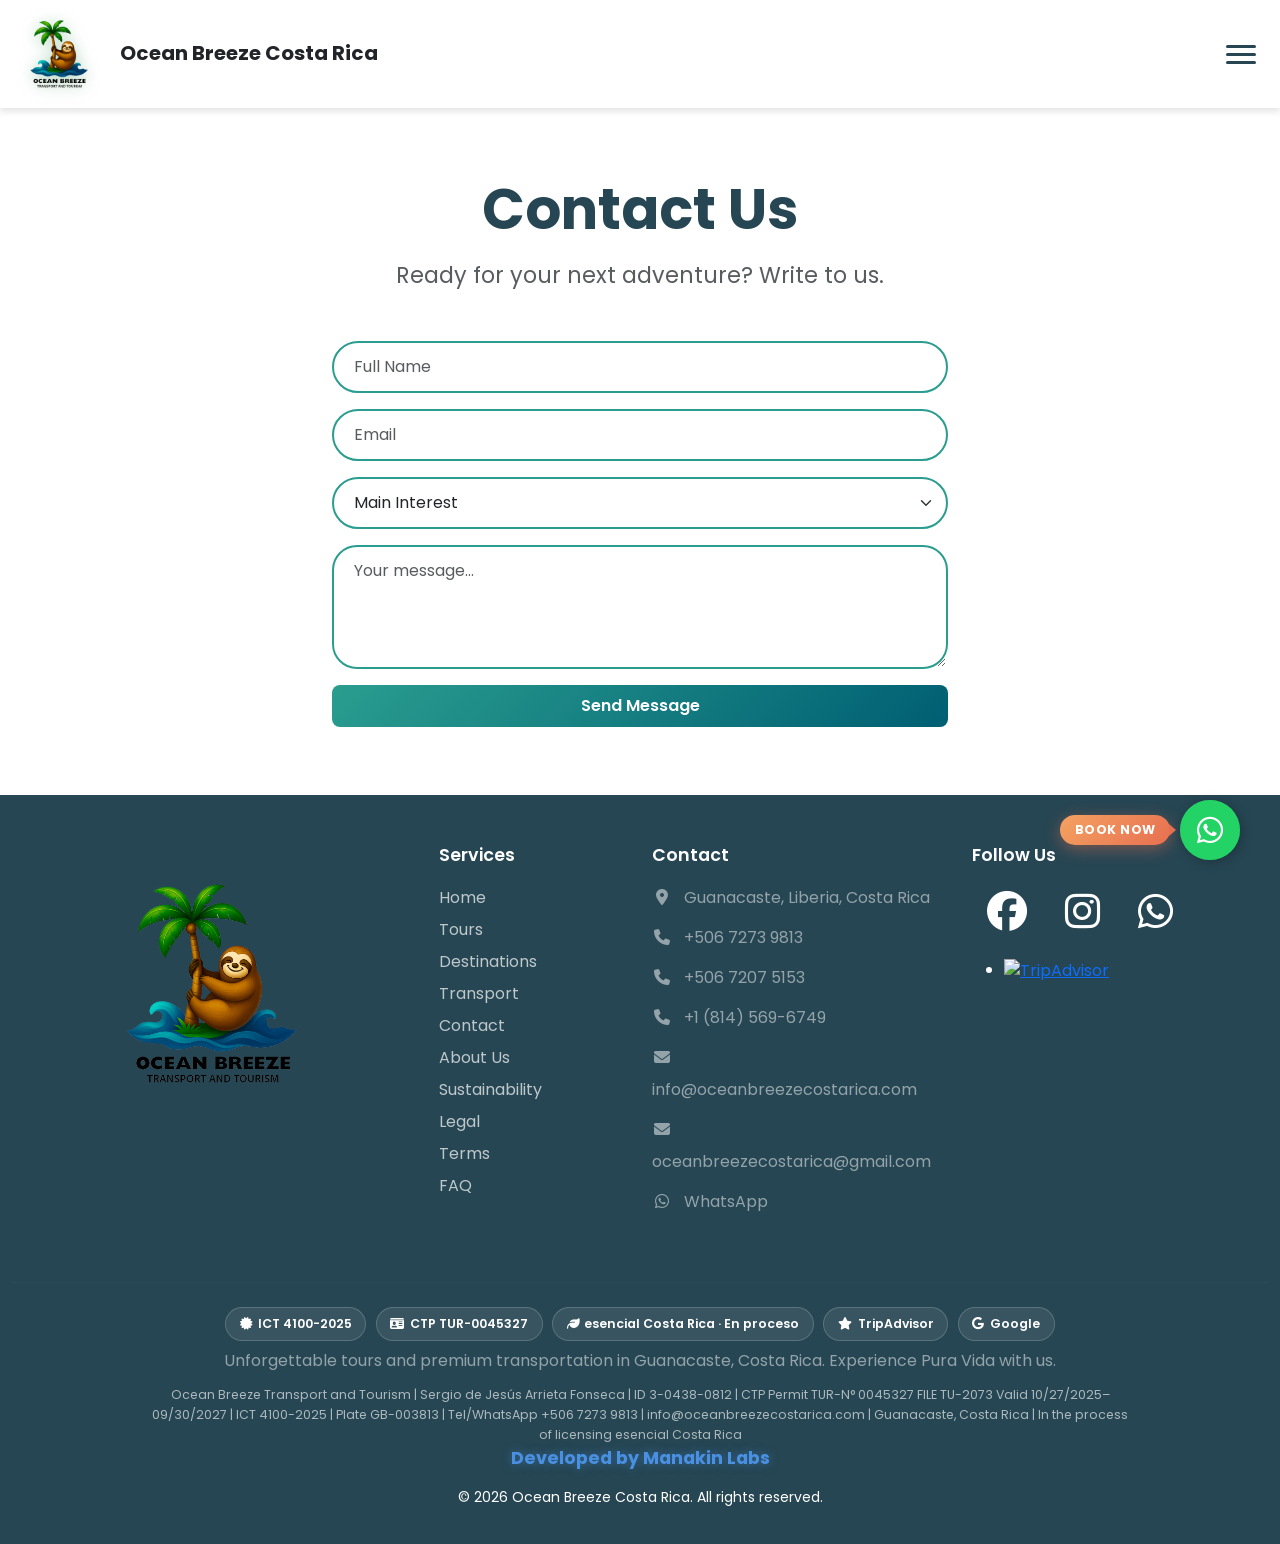
==== Contacto.html @ 31f3170f "Sitio Web" ====
<!DOCTYPE html>
<html lang="en">
<head>
    <meta charset="UTF-8">
    <meta name="viewport" content="width=device-width, initial-scale=1.0">
    <title>Contact | Ocean Breeze Costa Rica</title>
    <meta name="description" content="Private tours and 24/7 transfers in Guanacaste, Costa Rica. Licensed CTP and ICT operator. Book Arenal, beaches, Monteverde and airport transport with Ocean Breeze.">
    <meta name="google-site-verification" content="ZL8zJeTC6d8gWyHGWPALxu3vxnLq0zOo4EVg8yQSUhs">
    <meta name="robots" content="index, follow, max-image-preview:large, max-snippet:-1, max-video-preview:-1">
    <meta name="author" content="Ocean Breeze Costa Rica">
    <meta name="geo.region" content="CR-G">
    <meta name="geo.placename" content="Guanacaste, Costa Rica">
    <link rel="canonical" href="https://oceanbreezecostarica.com/">
    <link rel="icon" type="image/x-icon" href="favicon.ico">
    <meta property="og:type" content="website">
    <meta property="og:locale" content="en_US">
    <meta property="og:locale:alternate" content="es_CR">
    <meta property="og:site_name" content="Ocean Breeze Costa Rica">
    <meta property="og:title" content="Ocean Breeze Costa Rica | Private Tours & Transport in Guanacaste">
    <meta property="og:description" content="Private tours and 24/7 transfers in Guanacaste. Licensed CTP and ICT operator. Book beaches, Arenal, Monteverde and airport transport.">
    <meta property="og:url" content="https://oceanbreezecostarica.com/">
    <meta property="og:image" content="https://oceanbreezecostarica.com/images/Gemini_Generated_Image_md6ectmd6ectmd6e.webp">
    <meta name="twitter:card" content="summary_large_image">
    <meta name="twitter:title" content="Ocean Breeze Costa Rica | Private Tours & Transport in Guanacaste">
    <meta name="twitter:description" content="Private tours and 24/7 transfers in Guanacaste, Costa Rica. Licensed CTP and ICT operator.">
    <meta name="twitter:image" content="https://oceanbreezecostarica.com/images/Gemini_Generated_Image_md6ectmd6ectmd6e.webp">
    <script type="application/ld+json">
    {
      "@context": "https://schema.org",
      "@graph": [
        {
          "@type": ["TravelAgency", "LocalBusiness"],
          "@id": "https://oceanbreezecostarica.com/#business",
          "name": "Ocean Breeze Costa Rica",
          "alternateName": "Ocean Breeze Transport and Tourism",
          "url": "https://oceanbreezecostarica.com/",
          "telephone": "+50672739813",
          "email": "info@oceanbreezecostarica.com",
          "image": "https://oceanbreezecostarica.com/images/Gemini_Generated_Image_md6ectmd6ectmd6e.webp",
          "logo": "https://oceanbreezecostarica.com/images/Logo%20Ocean%20Breeze%20Editable.png",
          "priceRange": "$$",
          "address": {
            "@type": "PostalAddress",
            "addressLocality": "Carrillo",
            "addressRegion": "Guanacaste",
            "addressCountry": "CR"
          },
          "areaServed": {
            "@type": "AdministrativeArea",
            "name": "Guanacaste, Costa Rica"
          },
          "sameAs": [
            "https://www.tripadvisor.com/Attraction_Review-g309240-d34116223-Reviews-Ocean_Breeze_Costa_Rica-Liberia_Province_of_Guanacaste.html"
          ]
        },
        {
          "@type": "WebSite",
          "@id": "https://oceanbreezecostarica.com/#website",
          "url": "https://oceanbreezecostarica.com/",
          "name": "Ocean Breeze Costa Rica",
          "publisher": { "@id": "https://oceanbreezecostarica.com/#business" }
        }
      ]
    }
    </script>
    
    <link href="https://cdn.jsdelivr.net/npm/bootstrap@5.3.0/dist/css/bootstrap.min.css" rel="stylesheet">
    <link rel="stylesheet" href="https://cdnjs.cloudflare.com/ajax/libs/font-awesome/6.4.0/css/all.min.css">
    <link href="https://unpkg.com/aos@2.3.1/dist/aos.css" rel="stylesheet">
    <link href="https://fonts.googleapis.com/css2?family=Poppins:wght@300;400;600;700&display=swap" rel="stylesheet">
    <link rel="stylesheet" href="css/normalize.css">
    <link rel="stylesheet" href="css/style.css">
    <link rel="stylesheet" href="css/responsive.css">
</head>
<body>

    <nav class="navbar navbar-expand-xxl fixed-top" id="navbar">
        <div class="container">
            <a class="navbar-brand" href="index.html">
                <img src="images/Logo Ocean Breeze Editable.webp" alt="Ocean Breeze Costa Rica Logo"> 
                <span class="d-inline ms-2 text-dark fw-bold" id="brand-text">Ocean Breeze Costa Rica</span>
            </a>
            <button class="navbar-toggler bg-light" type="button" data-bs-toggle="collapse" data-bs-target="#navbarNav">
                <span class="navbar-toggler-icon"></span>
            </button>
            <div class="collapse navbar-collapse" id="navbarNav">
                <ul class="navbar-nav ms-auto">
                    <li class="nav-item"><a class="nav-link" href="index.html" data-translate="nav.home">Home</a></li>
                    <li class="nav-item dropdown">
                        <a class="nav-link dropdown-toggle" href="#" id="toursDropdown" role="button" data-bs-toggle="dropdown" data-bs-auto-close="true" data-bs-display="static" aria-expanded="false" data-translate="nav.tours">
                            Tours
                        </a>
                        <ul class="dropdown-menu" aria-labelledby="toursDropdown" data-bs-popper="static">
                            <li><a class="dropdown-item" href="index.html#playa-conchal" data-tour="playa-conchal" data-translate="tours.playa-conchal.name">White Beaches Tour</a></li>
                            <li><a class="dropdown-item" href="index.html#volcan-arenal" data-tour="volcan-arenal" data-translate="tours.volcan-arenal.name">Arenal Volcano and La Fortuna Waterfall</a></li>
                            <li><a class="dropdown-item" href="index.html#monteverde" data-tour="monteverde" data-translate="tours.monteverde.name">Monteverde Cloud Forest</a></li>
                            <li><a class="dropdown-item" href="index.html#borinquen-mountain" data-tour="borinquen-mountain" data-translate="tours.borinquen-mountain.name">Borinquen Mountain Resort & Spa</a></li>
                            <li><a class="dropdown-item" href="index.html#la-leona-waterfall" data-tour="la-leona-waterfall" data-translate="tours.la-leona-waterfall.name">La Leona Waterfall</a></li>
                            <li><a class="dropdown-item" href="index.html#rio-celeste" data-tour="rio-celeste" data-translate="tours.rio-celeste.name">Río Celeste</a></li>
                            <li><a class="dropdown-item" href="index.html#catamaran-sunset" data-tour="catamaran-sunset" data-translate="tours.catamaran-sunset.name">Catamaran Sailing Sunset Tour</a></li>
                            <li><a class="dropdown-item" href="index.html#miravalles" data-tour="miravalles" data-translate="tours.miravalles.name">Miravalles Volcano and Waterfalls</a></li>
                            <li><a class="dropdown-item" href="index.html#rincon-vieja" data-tour="rincon-vieja" data-translate="tours.rincon-vieja.name">Rincón de La Vieja Hiking Tour</a></li>
                            <li><a class="dropdown-item" href="index.html#palo-verde" data-tour="palo-verde" data-translate="tours.palo-verde.name">Palo Verde Jungle and Cultural</a></li>
                            <li><a class="dropdown-item" href="index.html#hacienda-guachipelin" data-tour="hacienda-guachipelin" data-translate="tours.hacienda-guachipelin.name">Hacienda Guachipelin Tubing and Canopy Tour</a></li>
                            <li><a class="dropdown-item" href="index.html#sport-fishing" data-tour="sport-fishing" data-translate="tours.sport-fishing.name">Sport Fishing / Full Day</a></li>
                            <li><a class="dropdown-item" href="index.html#colorado-river-rafting" data-tour="colorado-river-rafting" data-translate="tours.colorado-river-rafting.name">Colorado River Rafting</a></li>
                            <li><a class="dropdown-item" href="index.html#atvs" data-tour="atvs" data-translate="tours.atvs.name">ATVs</a></li>
                            <li><a class="dropdown-item" href="index.html#llanos-cortez-sloth" data-tour="llanos-cortez-sloth" data-translate="tours.llanos-cortez-sloth.name">Llanos de Cortez, sloth and coffee tour</a></li>
                            <li><a class="dropdown-item" href="index.html#paddleboard-kayak" data-tour="paddleboard-kayak" data-translate="tours.paddleboard-kayak.name">Paddleboard and Kayak Tour</a></li>
                        </ul>
                    </li>
                    <li class="nav-item"><a class="nav-link" href="index.html#destinos" data-translate="nav.destinations">Destinations</a></li>
                    <li class="nav-item"><a class="nav-link" href="transporte.html" data-translate="nav.transport">Transport</a></li>
                    <li class="nav-item dropdown">
                        <a class="nav-link dropdown-toggle" href="#" id="companyDropdown" role="button" data-bs-toggle="dropdown" data-bs-auto-close="true" data-bs-display="static" aria-expanded="false" data-translate="nav.company">
                            Company
                        </a>
                        <ul class="dropdown-menu" aria-labelledby="companyDropdown" data-bs-popper="static">
                            <li><a class="dropdown-item" href="nosotros.html" data-translate="nav.about">About Us</a></li>
                            <li><a class="dropdown-item" href="sostenibilidad.html" data-translate="nav.sustainability">Sustainability</a></li>
                            <li><a class="dropdown-item" href="legalidad.html" data-translate="nav.legal">Legal</a></li>
                            <li><a class="dropdown-item" href="terminos.html" data-translate="nav.terms">Terms</a></li>
                            <li><a class="dropdown-item" href="faq.html" data-translate="nav.faq">FAQ</a></li>
                        </ul>
                    </li>
                    <li class="nav-item"><a class="nav-link" href="Contacto.html " data-translate="nav.contact">Contact</a></li>
                    <li class="nav-item">
                        <button class="btn btn-outline-primary ms-2 language-toggle" id="languageToggle" type="button" aria-label="Change language">
                            <i class="fas fa-globe me-1"></i><span id="currentLang">EN</span>
                        </button>
                    </li>
                </ul>
            </div>
        </div>
    </nav>


    <section class="py-5" id="contacto">
        <div class="container">
            <div class="text-center mb-5" data-aos="fade-down">
                <h2 class="fw-bold mb-3">
                    <span style="color: var(--dark-text);" data-translate="contact.title">Contact Us</span>
                </h2>
                <p class="text-muted" data-translate="contact.subtitle">Ready for your next adventure? Write to us.</p>
            </div>
            <div class="row justify-content-center">
                <div class="col-md-8 col-lg-6" data-aos="fade-up">
                    <form id="contactForm">
                        <div class="mb-3">
                            <input type="text" class="form-control" id="nombreCompleto" placeholder="Full Name" required>
                        </div>
                        <div class="mb-3">
                            <input type="email" class="form-control" id="emailContacto" placeholder="Email" required>
                        </div>
                        <div class="mb-3">
                            <select class="form-select" id="interesPrincipal">
                                <option value="" selected>Main Interest</option>
                                <option value="playa-conchal">Tour de Playas Blancas</option>
                                <option value="volcan-arenal">Volcán Arenal y Catarata La Fortuna</option>
                                <option value="monteverde">Monteverde Cloud Forest</option>
                                <option value="borinquen-mountain">Borinquen Mountain Resort & Spa</option>
                                <option value="la-leona-waterfall">La Leona Waterfall</option>
                                <option value="rio-celeste">Río Celeste</option>
                                <option value="catamaran-sunset">Catamaran Sailing Sunset Tour</option>
                                <option value="miravalles">Miravalles Volcano and Waterfalls</option>
                                <option value="rincon-vieja">Rincón de La Vieja Hiking Tour</option>
                                <option value="palo-verde">Palo Verde Jungle and Cultural</option>
                                <option value="hacienda-guachipelin">Hacienda Guachipelin Tubing and Canopy Tour</option>
                                <option value="sport-fishing">Sport Fishing / Full Day</option>
                                <option value="colorado-river-rafting">Colorado River Rafting</option>
                                <option value="atvs">ATVs</option>
                                <option value="llanos-cortez-sloth">Llanos de Cortez, sloth and coffee tour</option>
                                <option value="paddleboard-kayak">Paddleboard and Kayak Tour</option>
                                <option value="transporte-privado">Transporte Privado</option>
                            </select>
                        </div>
                        <div class="mb-3" id="transporteFields" style="display: none;">
                            <input type="text" class="form-control mb-3" id="desde" placeholder="From">
                            <input type="text" class="form-control" id="hasta" placeholder="Destination">
                        </div>
                        <div class="mb-3">
                            <textarea class="form-control" id="mensaje" rows="4" placeholder="Your message..."></textarea>
                        </div>
                        <button type="submit" class="btn-destination btn-mas-info">Send Message</button>
                    </form>
                </div>
            </div>
        </div>
    </section>

    <footer>
        <div class="container">
            <div class="row mb-5">
                <div class="col-md-4 mb-4 mb-md-0 text-center" style="text-align: center !important;">
                    <img src="images/Logo Ocean Breeze Editable.webp" alt="Ocean Breeze Costa Rica Logo" class="footer-logo mb-3">
                    
                </div>
                
                <div class="col-md-2 mb-4 mb-md-0 text-center text-md-start">
                    <h5 class="text-white mb-3" data-translate="footer.services">Services</h5>
                    <ul class="list-unstyled footer-links">
                        <li><a href="#inicio" data-translate="nav.home">Home</a></li>
                        <li><a href="#tours" data-translate="nav.tours">Tours</a></li>
                        <li><a href="#destinos" data-translate="nav.destinations">Destinations</a></li>
                        <li><a href="#transporte" data-translate="nav.transport">Transport</a></li>
                        <li><a href="#contacto" data-translate="nav.contact">Contact</a></li>
                        <li><a href="nosotros.html" data-translate="nav.about">About Us</a></li>
                        <li><a href="sostenibilidad.html" data-translate="nav.sustainability">Sustainability</a></li>
                        <li><a href="legalidad.html" data-translate="nav.legal">Legal</a></li>
                        <li><a href="terminos.html" data-translate="nav.terms">Terms</a></li>
                        <li><a href="faq.html" data-translate="nav.faq">FAQ</a></li>
                    </ul>
                </div>
                
                <div class="col-md-3 mb-4 mb-md-0 text-center text-md-start">
                    <h5 class="text-white mb-3" data-translate="footer.contact">Contact</h5>
                    <ul class="list-unstyled footer-contact">
                        <li class="mb-2">
                            <i class="fas fa-map-marker-alt me-2 text-white-50"></i>
                            <span class="text-white-50">Guanacaste, Liberia, Costa Rica</span>
                        </li>
                        <li class="mb-2">
                            <i class="fas fa-phone me-2 text-white-50"></i>
                            <a href="tel:+50672739813" class="text-white-50">+506 7273 9813</a>
                        </li>
                        <li class="mb-2">
                            <i class="fas fa-phone me-2 text-white-50"></i>
                            <a href="tel:+50672075153" class="text-white-50">+506 7207 5153</a>
                        </li>
                        <li class="mb-2">
                            <i class="fas fa-phone me-2 text-white-50"></i>
                            <a href="tel:+18145696749" class="text-white-50">+1 (814) 569-6749</a>
                        </li>
                        <li class="mb-2">
                            <i class="fas fa-envelope me-2 text-white-50"></i>
                            <a href="mailto:info@oceanbreezecostarica.com" class="text-white-50">info@oceanbreezecostarica.com</a>
                        </li>
                        <li class="mb-2">
                            <i class="fas fa-envelope me-2 text-white-50"></i>
                            <a href="mailto:oceanbreezecostarica@gmail.com" class="text-white-50">oceanbreezecostarica@gmail.com</a>
                        </li>
                        <li class="mb-2">
                            <i class="fab fa-whatsapp me-2 text-white-50"></i>
                            <a href="https://wa.me/50672739813" target="_blank" class="text-white-50">WhatsApp</a>
                        </li>
                    </ul>
                </div>
                
                <div class="col-md-3 text-center text-md-start">
                    <h5 class="text-white mb-3" data-translate="footer.followUs">Follow Us</h5>
                    <div class="social-icons mb-3 d-flex flex-wrap align-items-center justify-content-center justify-content-md-start gap-2">
                        <a href="https://www.facebook.com/profile.php?id=61585758292333" target="_blank" rel="noopener noreferrer" aria-label="Facebook"><i class="fab fa-facebook"></i></a>
                        <a href="https://www.instagram.com/ocean_breeze_costarica/" target="_blank" rel="noopener noreferrer" aria-label="Instagram"><i class="fab fa-instagram"></i></a>
                        <a href="https://wa.me/50672739813" target="_blank" aria-label="WhatsApp"><i class="fab fa-whatsapp"></i></a>
                    </div>
                    <div class="d-flex justify-content-center justify-content-md-start mb-3">
                        <div id="TA_cdswritereviewlg418" class="TA_cdswritereviewlg">
                            <ul id="Do0DBJNijQw" class="TA_links BJXbLSSj">
                                <li id="mcbW8qt5Tn" class="YBD4W0kQKu">
                                    <a target="_blank" href="https://www.tripadvisor.com/Attraction_Review-g309240-d34116223-Reviews-Ocean_Breeze_Costa_Rica-Liberia_Province_of_Guanacaste.html">
                                        <img src="https://static.tacdn.com/img2/brand_refresh/Tripadvisor_lockup_horizontal_secondary_registered.svg" alt="TripAdvisor" />
                                    </a>
                                </li>
                            </ul>
                        </div>
                    </div>
                </div>
            </div>
            
            <hr class="footer-divider">
            <div class="text-center">
                <div class="footer-seals">
                    <span class="seal-badge"><i class="fas fa-certificate"></i> ICT 4100-2025</span>
                    <span class="seal-badge"><i class="fas fa-id-card"></i> CTP TUR-0045327</span>
                    <span class="seal-badge"><i class="fas fa-leaf"></i> esencial Costa Rica · En proceso</span>
                    <a class="seal-badge" href="https://www.tripadvisor.com/Attraction_Review-g309240-d34116223-Reviews-Ocean_Breeze_Costa_Rica-Liberia_Province_of_Guanacaste.html" target="_blank" rel="noopener noreferrer"><i class="fas fa-star"></i> TripAdvisor</a>
                    <a class="seal-badge" href="https://www.google.com/search?q=Ocean+Breeze+Costa+Rica+Guanacaste" target="_blank" rel="noopener noreferrer"><i class="fab fa-google"></i> Google</a>
                </div>
                <p class="text-white-50 text-center" style="text-align: center !important; margin: 0 auto;" data-translate="footer.description">Unforgettable tours and premium transportation in Guanacaste, Costa Rica. Experience Pura Vida with us.</p>
                <p class="footer-compliance" data-translate="footer.compliance">Ocean Breeze Transport and Tourism | Sergio de Jesús Arrieta Fonseca | ID 3-0438-0812 | CTP Permit TUR-N° 0045327 FILE TU-2073 Valid 10/27/2025–09/30/2027 | ICT 4100-2025 | Plate GB-003813 | Tel/WhatsApp +506 7273 9813 | info@oceanbreezecostarica.com | Guanacaste, Costa Rica | In the process of licensing esencial Costa Rica</p>
                <p class="small">
                    <a href="https://www.manakinlabs.com" target="_blank" rel="noopener noreferrer" class="manakin-labs-link" style="text-decoration: none; color: #4a90e2 !important; font-weight: 700; font-size: 1.1rem; transition: all 0.3s ease; text-shadow: 0 0 10px rgba(74, 144, 226, 0.5);">Developed by Manakin Labs</a>
                    <p class="small mb-2" data-translate="footer.rights">&copy; <span id="currentYear">2025</span> Ocean Breeze Costa Rica. All rights reserved.</p>
                </p>
            </div>
        </div>
        <script async src="https://www.jscache.com/wejs?wtype=cdswritereviewlg&amp;uniq=418&amp;locationId=34116223&amp;lang=en_US&amp;lang=en_US&amp;display_version=2" data-loadtrk onload="this.loadtrk=true"></script>
    </footer>

    <a href="https://wa.me/50672739813" class="whatsapp-float" target="_blank" rel="noopener noreferrer" aria-label="Book now on WhatsApp">
        <span class="whatsapp-float-label" data-translate="whatsapp.bookNow">Book now</span>
        <i class="fab fa-whatsapp" aria-hidden="true"></i>
    </a>

    <script src="https://cdn.jsdelivr.net/npm/bootstrap@5.3.0/dist/js/bootstrap.bundle.min.js"></script>
    <script src="https://unpkg.com/aos@2.3.1/dist/aos.js"></script>
    <script src="https://cdn.jsdelivr.net/npm/@emailjs/browser@3/dist/email.min.js"></script>
    <script src="js/utils.js"></script>
    <script src="js/translations.js"></script>
    <script src="js/i18n.js"></script>
    <script src="js/components.js"></script>
    <script src="js/ta-reviews.js"></script>
    <script src="js/gallery.js"></script>
    <script src="js/main.js"></script>
</body>
</html>
---- css/style.css ----
/* Variables CSS */
:root {
    --primary-blue: #005f73; /* Azul Océano */
    --primary-green: #2a9d8f; /* Verde Palma */
    --accent-sand: #e9c46a;   /* Arena */
    --dark-text: #264653;
    --light-bg: #f8f9fa;
}

/* Estilos Base */
html {
    overflow-x: hidden;
    width: 100%;
    max-width: 100%;
}

body {
    font-family: 'Poppins', sans-serif;
    color: var(--dark-text);
    overflow-x: hidden;
    width: 100%;
    max-width: 100%;
    position: relative;
}

/* Contenedores principales */
.container {
    max-width: 100%;
    overflow-x: hidden;
}

/* Navbar */
.navbar {
    background-color: white;
    box-shadow: 0 4px 6px rgba(0, 0, 0, 0.1);
    transition: transform 0.4s ease, opacity 0.4s ease;
    padding: 0.1rem 0;
    top: 0;
    transform: translateY(-100%);
    opacity: 0;
    z-index: 1040;
    position: fixed;
    left: 0;
    right: 0;
    width: 100%;
    max-width: 100%;
    overflow: visible;
}

.navbar.navbar-visible {
    transform: translateY(0);
    opacity: 1;
}

.navbar.scrolled {
    background-color: white;
    box-shadow: 0 4px 6px rgba(0, 0, 0, 0.1);
    padding: 0.1rem 0;
}

.navbar .container {
    overflow: visible !important;
    display: flex;
    align-items: center;
    justify-content: space-between;
}

.navbar-brand {
    perspective: 1000px;
    flex-shrink: 0;
    margin-right: 1rem;
}

.navbar-brand img {
    height: 200px;
    max-width: 100%;
    width: auto;
    transition: height 0.3s, filter 0.3s ease;
    filter: drop-shadow(0 2px 8px rgba(5, 118, 47, 0.3));
    animation: flipLogo 1.2s ease-in-out;
    transform-style: preserve-3d;
}

.navbar-brand:hover img {
    filter: drop-shadow(0 4px 12px rgba(42, 157, 143, 0.5));
}

.navbar-nav {
    margin-right: 0;
    overflow: visible;
    align-items: center;
    gap: 0.2rem;
}

.nav-link {
    color: var(--dark-text) !important;
    font-weight: 600;
    font-size: 1.2rem;
    margin-left: 10px;
    position: relative;
    text-decoration: none;
    transition: color 0.3s ease;
    white-space: nowrap;
}

.nav-link:hover {
    color: var(--primary-green) !important;
}

.nav-link::after {
    content: '';
    position: absolute;
    bottom: -5px;
    left: 0;
    width: 0;
    height: 2px;
    background-color: var(--primary-green);
    transition: width 0.3s ease;
}

.nav-link:hover::after {
    width: 100%;
}

.language-toggle {
    border-radius: 8px;
    padding: 0.5rem 1rem;
    font-weight: 600;
    transition: all 0.3s ease;
    border: 2px solid var(--primary-green);
    color: var(--primary-green);
    background-color: transparent;
    white-space: nowrap;
}

.language-toggle:hover {
    background-color: var(--primary-green);
    color: white;
    transform: translateY(-2px);
    box-shadow: 0 4px 8px rgba(42, 157, 143, 0.3);
}

.language-toggle:focus {
    box-shadow: 0 0 0 0.2rem rgba(42, 157, 143, 0.25);
    outline: none;
}

.navbar-toggler {
    border: none;
    padding: 0.5rem 0.75rem;
    border-radius: 8px;
    transition: all 0.3s ease;
    background-color: transparent !important;
    box-shadow: none !important;
    flex-shrink: 0;
}

.navbar-toggler:focus {
    box-shadow: 0 0 0 0.2rem rgba(42, 157, 143, 0.25) !important;
    outline: none;
}

.navbar-toggler-icon {
    background-image: none !important;
    width: 30px;
    height: 3px;
    position: relative;
    display: block;
    background-color: var(--dark-text);
    border-radius: 3px;
    transition: all 0.3s ease;
}

.navbar-toggler-icon::before,
.navbar-toggler-icon::after {
    content: '';
    position: absolute;
    left: 0;
    width: 100%;
    height: 3px;
    background-color: var(--dark-text);
    border-radius: 3px;
    transition: all 0.3s cubic-bezier(0.4, 0, 0.2, 1);
}

.navbar-toggler-icon::before {
    top: -8px;
}

.navbar-toggler-icon::after {
    bottom: -8px;
}

/* Animación hamburguesa */

.navbar-toggler[aria-expanded="true"] .navbar-toggler-icon {
    background-color: transparent;
}

.navbar-toggler[aria-expanded="true"] .navbar-toggler-icon::before {
    top: 0;
    transform: rotate(45deg);
}

.navbar-toggler[aria-expanded="true"] .navbar-toggler-icon::after {
    bottom: 0;
    transform: rotate(-45deg);
}

/* ===========================
   MENÚ DESPLEGABLE
=========================== */

.navbar-collapse {
    transition: all 0.4s cubic-bezier(0.4, 0, 0.2, 1);
}

.navbar-collapse {
    overflow: visible;
}

.nav-item.dropdown {
    position: relative;
}

.dropdown-toggle {
    transition: all 0.3s ease;
}

.dropdown-toggle:hover {
    color: var(--primary-green) !important;
}

.dropdown-toggle[aria-expanded="true"]::after {
    transform: rotate(180deg);
}

.dropdown-menu {
    border: none;
    box-shadow: 0 4px 6px rgba(0, 0, 0, 0.1);
    border-radius: 8px;
    padding: 0.5rem 0;
    margin-top: 0;
    z-index: 1050 !important;
    position: absolute !important;
    left: 0 !important;
    right: auto !important;
    min-width: 250px;
    max-width: 300px;
    max-height: 70vh;
    overflow-y: auto;
    overflow-x: hidden;
    top: 100% !important;
    transform: translateY(-10px);
    opacity: 0;
    visibility: hidden;
    transition: all 0.3s cubic-bezier(0.4, 0, 0.2, 1);
    pointer-events: none;
    scrollbar-width: thin;
    scrollbar-color: rgba(74, 144, 226, 0.3) transparent;
}

.dropdown-menu::-webkit-scrollbar {
    width: 6px;
}

.dropdown-menu::-webkit-scrollbar-track {
    background: transparent;
    border-radius: 10px;
}

.dropdown-menu::-webkit-scrollbar-thumb {
    background-color: rgba(74, 144, 226, 0.3);
    border-radius: 10px;
}

.dropdown-menu::-webkit-scrollbar-thumb:hover {
    background-color: rgba(74, 144, 226, 0.5);
}

.dropdown-menu.show {
    transform: translateY(0);
    opacity: 1;
    visibility: visible;
    pointer-events: auto;
    box-shadow: 0 8px 16px rgba(0, 0, 0, 0.15);
}

.dropdown-item {
    color: var(--dark-text);
    font-weight: 500;
    font-size: 1rem;
    padding: 0.75rem 1.5rem;
    transition: all 0.25s cubic-bezier(0.4, 0, 0.2, 1);
    position: relative;
    transform: translateX(0);
}

.dropdown-item::before {
    content: '';
    position: absolute;
    left: 0;
    top: 0;
    bottom: 0;
    width: 3px;
    background-color: var(--primary-blue);
    transform: scaleY(0);
    transition: transform 0.25s cubic-bezier(0.4, 0, 0.2, 1);
}

.dropdown-item:hover {
    background-color: rgba(74, 144, 226, 0.1);
    color: var(--primary-blue);
    transform: translateX(5px);
    padding-left: 1.75rem;
}

.dropdown-item:hover::before {
    transform: scaleY(1);
}

.dropdown-item:active {
    background-color: rgba(74, 144, 226, 0.2);
    color: var(--primary-blue);
    transform: translateX(3px) scale(0.98);
}

/* Animaciones escalonadas */

.dropdown-menu.show .dropdown-item {
    animation: fadeInUp 0.4s ease forwards;
    opacity: 0;
}

.dropdown-menu.show .dropdown-item:nth-child(1) { animation-delay: 0.05s; }
.dropdown-menu.show .dropdown-item:nth-child(2) { animation-delay: 0.1s; }
.dropdown-menu.show .dropdown-item:nth-child(3) { animation-delay: 0.15s; }
.dropdown-menu.show .dropdown-item:nth-child(4) { animation-delay: 0.2s; }
.dropdown-menu.show .dropdown-item:nth-child(5) { animation-delay: 0.25s; }
.dropdown-menu.show .dropdown-item:nth-child(6) { animation-delay: 0.3s; }
.dropdown-menu.show .dropdown-item:nth-child(7) { animation-delay: 0.35s; }
.dropdown-menu.show .dropdown-item:nth-child(8) { animation-delay: 0.4s; }
.dropdown-menu.show .dropdown-item:nth-child(9) { animation-delay: 0.45s; }
.dropdown-menu.show .dropdown-item:nth-child(10) { animation-delay: 0.5s; }
.dropdown-menu.show .dropdown-item:nth-child(11) { animation-delay: 0.55s; }
.dropdown-menu.show .dropdown-item:nth-child(12) { animation-delay: 0.6s; }

/* ===========================
   FLECHA DROPDOWN
=========================== */

.dropdown-toggle::after {
    content: '▼' !important;
    position: static !important;
    bottom: auto !important;
    left: auto !important;
    width: auto !important;
    height: auto !important;
    background-color: transparent !important;
    margin-left: 8px !important;
    vertical-align: 0.15em !important;
    transition: transform 0.3s ease !important;
    font-size: 0.7em !important;
    color: var(--primary-green) !important;
    display: inline-block !important;
}

/* ===========================
   ANIMACIONES
=========================== */

@keyframes fadeInUp {
    from {
        opacity: 0;
        transform: translateY(10px);
    }

    to {
        opacity: 1;
        transform: translateY(0);
    }
}

@keyframes flipLogo {
    0% {
        opacity: 0;
        transform: rotateY(-90deg) translateY(-20px);
    }

    50% {
        opacity: 0.8;
    }

    100% {
        opacity: 1;
        transform: rotateY(0deg) translateY(0);
    }
}

/* ===========================
   RESPONSIVE: ESCRITORIO
=========================== */

@media (min-width: 1400px) {
    .navbar {
        padding: 0.05rem 0;
    }

    .navbar-brand img {
        height: 150px;
    }

    .navbar-nav {
        gap: 0.3rem;
    }
}

/* ===========================
   RESPONSIVE: TABLETS Y LAPTOPS
   HASTA 1399 PX
=========================== */

@media (max-width: 1399.98px) {

    .navbar {
        padding: 0.3rem 0;
    }

    .navbar .container {
        flex-wrap: wrap;
    }

    .navbar-brand img {
        height: 95px;
    }

    .navbar-toggler {
        display: block !important;
        margin-left: auto;
    }

    .navbar-collapse {
        flex-basis: 100%;
        width: 100%;
        padding: 1rem 0;
    }

    .navbar-collapse:not(.show) {
        display: none;
    }

    .navbar-collapse.show {
        display: block;
    }

    .navbar-nav {
        flex-direction: column;
        align-items: stretch;
        width: 100%;
        gap: 0.5rem;
    }

    .navbar-nav .nav-item {
        width: 100%;
    }

    .navbar-nav .nav-link {
        margin-left: 0;
        padding: 0.75rem 1rem;
        font-size: 1.1rem;
        white-space: normal;
    }

    .language-toggle {
        margin-top: 0.5rem;
        width: 100%;
        justify-content: center;
    }

    .dropdown-menu {
        position: static !important;
        width: 100%;
        max-width: 100%;
        min-width: 0;
        box-shadow: none;
        margin: 0.3rem 0;
    }

    .dropdown-menu.show {
        transform: none;
    }
}

/* ===========================
   RESPONSIVE: MÓVILES
=========================== */

@media (max-width: 767.98px) {

    .navbar-brand img {
        height: 75px;
    }

    .navbar {
        padding: 0.2rem 0;
    }

    .navbar-nav .nav-link {
        font-size: 1rem;
    }

    .navbar-toggler {
        padding: 0.5rem;
    }

    .navbar-toggler-icon {
        width: 27px;
    }
}

/* ===========================
   RESPONSIVE: MÓVILES PEQUEÑOS
=========================== */

@media (max-width: 400px) {

    .navbar-brand img {
        height: 60px;
    }

    .navbar .container {
        padding-left: 12px;
        padding-right: 12px;
    }
}

/* Evitar que la línea aparezca en hover para el dropdown */
.dropdown-toggle:hover::after {
    width: auto !important;
}

/* Hero Section */
.hero {
    height: 100vh;
    background: linear-gradient(rgba(0,0,0,0.3), rgba(0,0,0,0.3)), url('../images/Fondo-Principal.webp');
    background-size: cover;
    background-position: center;
    background-attachment: fixed;
    display: flex;
    align-items: center;
    justify-content: center;
    text-align: center;
    color: white;
    position: relative;
}
.hero-content {
    z-index: 2;
}
.hero h1 {
    font-size: 4rem;
    font-weight: 700;
    text-shadow: 2px 2px 8px rgba(0,0,0,0.6), 0 0 20px rgba(255,255,255,0.3), 0 0 40px rgba(255,255,255,0.2);
    margin-bottom: 1.5rem;
    color: #ffffff;
    filter: brightness(1.1);
}
.hero .lead {
    font-size: 2rem;
    text-shadow: 1px 1px 4px rgba(0,0,0,0.6);
    margin-bottom: 2.5rem;
}
.hero-buttons {
    display: flex;
    gap: 1rem;
    justify-content: center;
    flex-wrap: wrap;
}
.btn-explorar {
    background: linear-gradient(135deg, #4a90e2 0%, #005f73 100%);
    color: white;
    padding: 18px 45px;
    border-radius: 50px;
    font-weight: 600;
    border: none;
    transition: transform 0.3s, box-shadow 0.3s;
    font-size: 1.3rem;
}
.btn-explorar:hover {
    transform: scale(1.05);
    box-shadow: 0 5px 15px rgba(74, 144, 226, 0.4);
    color: white;
}
.btn-reservar {
    background-color: transparent;
    color: white;
    padding: 18px 45px;
    border-radius: 50px;
    font-weight: 600;
    border: 3px solid #90ee90;
    transition: transform 0.3s, background-color 0.3s;
    font-size: 1.3rem;
}
.btn-reservar:hover {
    transform: scale(1.05);
    background-color: rgba(144, 238, 144, 0.2);
    color: white;
    border-color: #90ee90;
}
.scroll-indicator {
    position: absolute;
    bottom: 30px;
    left: 50%;
    transform: translateX(-50%);
    color: white;
    font-size: 2rem;
    animation: bounce 2s infinite;
    z-index: 2;
}
@keyframes bounce {
    0%, 20%, 50%, 80%, 100% {
        transform: translateX(-50%) translateY(0);
    }
    40% {
        transform: translateX(-50%) translateY(-10px);
    }
    60% {
        transform: translateX(-50%) translateY(-5px);
    }
}
/* Tours Section with Nature Background */
.tours-section {
    position: relative;
    background-color: #1a7a6d;
    background-image: 
        linear-gradient(rgba(0, 95, 115, 0.2), rgba(0, 0, 0, 0.25)),
        url('https://images.unsplash.com/photo-1507525428034-b723cf961d3e?ixlib=rb-4.0.3&auto=format&fit=crop&w=2073&q=80');
    background-size: cover;
    background-position: center;
    background-attachment: fixed;
    background-repeat: no-repeat;
    color: white;
    overflow: hidden;
    min-height: 100vh;
}
.tours-section::before {
    content: '';
    position: absolute;
    top: 0;
    left: 0;
    right: 0;
    bottom: 0;
    background: linear-gradient(135deg, rgba(0, 95, 115, 0.1) 0%, rgba(42, 157, 143, 0.1) 100%);
    z-index: 0;
}
.tours-section .container {
    position: relative;
    z-index: 1;
    max-width: 100%;
    overflow-x: hidden;
}
.tours-section h2 {
    color: white;
    text-shadow: 2px 2px 8px rgba(0, 0, 0, 0.5);
    font-size: 3.5rem;
}
.tours-section p {
    color: rgba(255, 255, 255, 0.95);
    text-shadow: 1px 1px 4px rgba(0, 0, 0, 0.3);
    font-size: 1.4rem;
}

/* Destinos Section */
#destinos {
    overflow: visible !important; /* Eliminar scroll de la sección de destinos */
    overflow-x: hidden;
    overflow-y: visible;
}

#destinos h2 {
    font-size: 3.5rem;
}

#destinos p.text-muted {
    font-size: 1.4rem;
}

#destinos .row {
    display: flex;
    flex-wrap: wrap;
}

#destinos .row > [class*="col-"] {
    display: flex;
    flex-direction: column;
}

/* 16 tours: 4 columnas en desktop (4×4), 2 en tablet (8×2) */
@media (min-width: 992px) {
    #destinos .destinations-grid > [class*="col-"] {
        flex: 0 0 auto;
        width: 25%;
        max-width: 25%;
    }

    #destinos .destination-title {
        font-size: 1.2rem;
    }

    #destinos .destination-location {
        font-size: 0.8rem;
    }

    #destinos .destination-description {
        font-size: 0.9rem;
        -webkit-line-clamp: 3;
        line-clamp: 3;
    }

    #destinos .destination-details {
        margin-bottom: 0.85rem;
        padding-bottom: 0.75rem;
    }

    #destinos .destination-price,
    #destinos .destination-duration {
        font-size: 0.8rem;
    }

    #destinos .price-amount {
        font-size: 1.15rem;
    }

    #destinos .btn-destination {
        padding: 10px 14px;
        font-size: 0.9rem;
    }

    #destinos .flip-card {
        min-height: 580px;
    }
}

@media (min-width: 768px) and (max-width: 991.98px) {
    #destinos .destinations-grid > [class*="col-"] {
        flex: 0 0 auto;
        width: 50%;
        max-width: 50%;
    }
}

#destinos .flip-card {
    display: flex;
    flex-direction: column;
    height: 100%;
}

#destinos .container {
    overflow: visible !important; /* Eliminar scroll del contenedor */
}

/* Mapa/Ubicación Section */
#mapa h2 {
    font-size: 3.5rem;
}

#mapa p.text-muted {
    font-size: 1.4rem;
}

/* Services Cards */
.service-card {
    border: 2px solid #90ee90;
    border-radius: 15px;
    background-color: rgba(255, 255, 255, 0.98);
    box-shadow: 0 8px 20px rgba(0, 0, 0, 0.3);
    transition: transform 0.3s, box-shadow 0.3s;
    height: 100%;
    padding: 0;
    backdrop-filter: blur(5px);
}
.service-card:hover {
    transform: translateY(-5px);
    box-shadow: 0 8px 15px rgba(0,0,0,0.15);
}
.service-card .card-body {
    padding: 2rem 1.5rem;
}
.service-icon-wrapper {
    width: 80px;
    height: 80px;
    border-radius: 15px;
    display: flex;
    align-items: center;
    justify-content: center;
    margin: 0 auto 1.5rem;
    transition: transform 0.3s ease, box-shadow 0.3s ease;
}
.service-icon-wrapper:hover {
    transform: scale(1.1) rotate(5deg);
    box-shadow: 0 5px 15px rgba(0,0,0,0.2);
}
.service-icon-wrapper i {
    font-size: 2.5rem;
    color: white;
    transition: transform 0.3s ease;
}
.service-icon-wrapper:hover i {
    transform: scale(1.1);
}
.service-icon-blue {
    background-color: #4a90e2;
}
.service-icon-purple {
    background-color: #9b59b6;
}
.service-icon-teal {
    background-color: #1abc9c;
}
.service-icon-green {
    background-color: #27ae60;
}
.service-card .card-title {
    color: var(--dark-text);
    margin-bottom: 1rem;
    font-size: 1.25rem;
}
.service-card .card-text {
    color: #666;
    line-height: 1.6;
    margin-bottom: 0;
}

/* Destination Cards - Flip Card */
.flip-card {
    background-color: transparent;
    width: 100%;
    height: 100%;
    perspective: 1000px;
}

.flip-card-inner {
    position: relative;
    width: 100%;
    height: 100%;
    text-align: center;
    transition: transform 0.6s;
    transform-style: preserve-3d;
}

.flip-card.flipped .flip-card-inner {
    transform: rotateY(180deg);
}

.flip-card-front,
.flip-card-back {
    position: absolute;
    width: 100%;
    height: 100%;
    -webkit-backface-visibility: hidden;
    backface-visibility: hidden;
    border-radius: 15px;
}

.flip-card-back {
    transform: rotateY(180deg);
}

.destination-card {
    background-color: white;
    border-radius: 15px;
    overflow: hidden;
    box-shadow: 0 4px 6px rgba(0,0,0,0.1);
    transition: transform 0.3s, box-shadow 0.3s;
    height: 100%;
    display: flex;
    flex-direction: column;
}

.flip-card:hover .flip-card-front.destination-card {
    transform: translateY(-5px);
    box-shadow: 0 8px 15px rgba(0,0,0,0.15);
}
.destination-image {
    position: relative;
    width: 100%;
    height: 250px;
    min-height: 250px;
    max-height: 250px;
    overflow: hidden;
    flex-shrink: 0;
}
.destination-image img {
    width: 100%;
    height: 100%;
    min-height: 100%;
    max-width: 100%;
    object-fit: cover;
    object-position: center;
    transition: transform 0.3s;
    display: block;
}
.tour-image-slide {
    position: absolute;
    top: 0;
    left: 0;
    opacity: 0;
    transition: opacity 2s cubic-bezier(0.4, 0, 0.2, 1);
    z-index: 1;
}
.tour-image-slide.active {
    opacity: 1;
    z-index: 2;
}
.destination-card:hover .destination-image img {
    transform: scale(1.05);
}
.destination-overlay {
    position: absolute;
    bottom: 0;
    left: 0;
    right: 0;
    background: linear-gradient(to top, rgba(0,0,0,0.7), transparent);
    padding: 1.5rem;
    color: white;
    z-index: 10;
}

.destination-card--popular {
    box-shadow: 0 6px 22px rgba(233, 196, 106, 0.35);
    border: 2px solid rgba(233, 196, 106, 0.55);
}

.destination-popular-badge {
    position: absolute;
    top: 14px;
    left: -8px;
    z-index: 20;
    display: inline-flex;
    align-items: center;
    gap: 0.35rem;
    padding: 0.45rem 1rem 0.45rem 0.85rem;
    font-size: 0.78rem;
    font-weight: 800;
    letter-spacing: 0.04em;
    text-transform: uppercase;
    color: #fff;
    background: linear-gradient(135deg, #ff6b35 0%, #f7b733 45%, #ff8c42 100%);
    border-radius: 0 999px 999px 0;
    box-shadow: 0 4px 14px rgba(255, 107, 53, 0.45);
    animation: popular-badge-pulse 2s ease-in-out infinite;
    overflow: hidden;
}

.destination-popular-badge::after {
    content: '';
    position: absolute;
    top: 0;
    left: -120%;
    width: 80%;
    height: 100%;
    background: linear-gradient(90deg, transparent, rgba(255, 255, 255, 0.55), transparent);
    animation: popular-badge-shine 2.8s ease-in-out infinite;
}

@keyframes popular-badge-pulse {
    0%, 100% { transform: scale(1); }
    50% { transform: scale(1.04); }
}

@keyframes popular-badge-shine {
    0% { left: -120%; }
    55%, 100% { left: 140%; }
}

.destination-rating {
    display: flex;
    gap: 0.15rem;
    margin-bottom: 0.45rem;
    color: #ffd700;
    font-size: 0.95rem;
    text-shadow: 0 1px 3px rgba(0, 0, 0, 0.45);
    filter: drop-shadow(0 0 4px rgba(255, 215, 0, 0.5));
}

.destination-rating .fa-star {
    animation: star-twinkle 2.2s ease-in-out infinite;
}

.destination-rating .fa-star:nth-child(2) { animation-delay: 0.15s; }
.destination-rating .fa-star:nth-child(3) { animation-delay: 0.3s; }
.destination-rating .fa-star:nth-child(4) { animation-delay: 0.45s; }
.destination-rating .fa-star:nth-child(5) { animation-delay: 0.6s; }

@keyframes star-twinkle {
    0%, 100% { transform: scale(1); opacity: 1; }
    50% { transform: scale(1.12); opacity: 0.85; }
}

.destination-title {
    font-size: 1.5rem;
    font-weight: 700;
    margin: 0 0 0.5rem 0;
    color: white;
}
.destination-location {
    font-size: 0.9rem;
    margin: 0;
    color: white;
    opacity: 0.9;
}
.destination-content {
    padding: 1.5rem;
    flex-grow: 1;
    display: flex;
    flex-direction: column;
    gap: 0;
    min-height: 0;
    overflow: hidden;
}
.destination-description {
    color: #666;
    line-height: 1.6;
    margin-bottom: 1rem;
    flex: 1 1 auto;
    overflow: hidden;
    display: -webkit-box;
    -webkit-box-orient: vertical;
    -webkit-line-clamp: 3;
    line-clamp: 3;
}
.destination-details {
    display: flex;
    justify-content: space-between;
    align-items: center;
    flex-wrap: wrap;
    gap: 0.35rem 0.75rem;
    margin-bottom: 1rem;
    padding-bottom: 0.85rem;
    border-bottom: 1px solid #eee;
    flex-shrink: 0;
}
.destination-duration {
    color: #666;
    font-size: 0.9rem;
}
.destination-duration i {
    color: var(--primary-green);
}
.destination-price {
    color: #666;
    font-size: 0.9rem;
}
.price-amount {
    color: #4a90e2;
    font-size: 1.3rem;
    font-weight: 700;
}
.btn-destination {
    background: linear-gradient(135deg, #4a90e2 0%, #005f73 100%);
    color: white;
    padding: 12px 20px;
    border-radius: 8px;
    text-align: center;
    text-decoration: none;
    font-weight: 600;
    transition: transform 0.3s, box-shadow 0.3s;
    display: block;
    width: 100%;
    border: none;
    cursor: pointer;
    font-family: 'Poppins', sans-serif;
    font-size: 1rem;
    margin: 0;
    margin-top: 0.75rem;
}

.btn-destination:first-of-type {
    margin-top: 0;
}

.btn-destination:hover {
    transform: translateY(-2px);
    box-shadow: 0 5px 15px rgba(74, 144, 226, 0.4);
    color: white;
}

.btn-mas-info {
    margin-bottom: 0;
    margin-top: auto;
    background: linear-gradient(135deg, #2a9d8f 0%, #005f73 100%);
    flex-shrink: 0;
}

.btn-mas-info + .btn-destination {
    margin-top: 0.75rem;
}

.btn-mas-info:hover {
    background: linear-gradient(135deg, #238578 0%, #004a5a 100%);
}

/* Destination Card Back - Parte Trasera */
.destination-card-back {
    background-color: white;
    color: var(--dark-text);
    padding: 0;
    display: flex;
    flex-direction: column;
    box-shadow: 0 4px 6px rgba(0,0,0,0.1);
    overflow: hidden;
    max-height: 100%;
    height: 100%;
}

.destination-back-header {
    padding: 1.5rem 1.5rem 1rem;
    border-bottom: 2px solid #eee;
    background-color: var(--light-bg);
    flex-shrink: 0;
}

.destination-back-title {
    font-size: 1.5rem;
    font-weight: 700;
    margin: 0 0 1rem 0;
    color: var(--dark-text);
}

.destination-tags {
    display: flex;
    flex-wrap: wrap;
    gap: 0.5rem;
}

.tag {
    background-color: rgba(42, 157, 143, 0.1);
    border: 1px solid var(--primary-green);
    color: var(--primary-green);
    padding: 0.3rem 0.8rem;
    border-radius: 5px;
    font-size: 0.85rem;
    font-weight: 600;
}

.destination-tabs {
    display: flex;
    border-bottom: 2px solid #eee;
    background-color: var(--light-bg);
    flex-shrink: 0;
}

.tab-btn {
    flex: 1;
    padding: 1rem;
    background-color: transparent;
    border: none;
    color: var(--dark-text);
    font-weight: 600;
    cursor: pointer;
    transition: background-color 0.3s, color 0.3s;
    font-family: 'Poppins', sans-serif;
    font-size: 0.95rem;
    border-bottom: 3px solid transparent;
}

.tab-btn:hover {
    background-color: rgba(42, 157, 143, 0.1);
    color: var(--primary-green);
}

.tab-btn.active {
    background-color: white;
    color: var(--primary-green);
    border-bottom-color: var(--primary-green);
}

.destination-tab-content {
    padding: 1.5rem;
    flex-grow: 1;
    min-height: 200px;
    max-height: calc(100% - 200px);
    overflow-y: auto;
    padding-bottom: 2rem;
    margin-bottom: 0.5rem;
}

.tab-panel {
    display: none;
    color: var(--dark-text);
    text-align: left;
    line-height: 1.6;
}

.tab-panel.active {
    display: block;
}

.tab-panel ul {
    margin: 1rem 0;
    padding-left: 1.5rem;
    color: #666;
}

.tab-panel li {
    margin-bottom: 0.5rem;
}

.tab-panel strong {
    color: var(--primary-green);
}

.tour-type-buttons {
    display: flex;
    gap: 0.5rem;
    margin-bottom: 1.5rem;
}

.tour-type-btn {
    flex: 1;
    padding: 0.8rem;
    background-color: transparent;
    border: 2px solid var(--primary-green);
    color: var(--primary-green);
    font-weight: 600;
    cursor: pointer;
    transition: background-color 0.3s, color 0.3s, transform 0.3s;
    border-radius: 8px;
    font-family: 'Poppins', sans-serif;
    font-size: 0.9rem;
}

.tour-type-btn:hover {
    background-color: rgba(42, 157, 143, 0.1);
    transform: translateY(-2px);
}

.tour-type-btn.active {
    background: linear-gradient(135deg, var(--primary-green) 0%, var(--primary-blue) 100%);
    border-color: var(--primary-green);
    color: white;
}

.rates-content {
    text-align: center;
}

.rate-price {
    color: var(--dark-text);
    font-size: 1.1rem;
    margin: 0.8rem 0;
    font-weight: 600;
}

.rate-price strong {
    color: var(--primary-green);
    font-size: 1.3rem;
}

.btn-back {
    background-color: transparent;
    color: var(--primary-green);
    border: 2px solid var(--primary-green);
    padding: 0.8rem 1.5rem;
    border-radius: 8px;
    font-weight: 600;
    cursor: pointer;
    transition: background-color 0.3s, transform 0.3s, color 0.3s;
    margin: 0 1.5rem 1.5rem;
    margin-top: auto;
    font-family: 'Poppins', sans-serif;
    font-size: 1rem;
    flex-shrink: 0;
    width: calc(100% - 3rem);
    align-self: center;
    position: relative;
    z-index: 10;
}

.btn-back:hover {
    background-color: rgba(42, 157, 143, 0.1);
    transform: translateY(-2px);
    color: var(--primary-green);
}

/* Ajustes para mejorar la altura de las tarjetas */
.flip-card {
    min-height: 600px;
}

@media (max-width: 768px) {
    .flip-card {
        min-height: 550px;
    }
    
    .destination-tabs {
        flex-direction: column;
    }
    
    .tour-type-buttons {
        flex-direction: column;
    }
    
    .destination-back-header {
        padding: 1rem;
    }
    
    .destination-back-title {
        font-size: 1.2rem;
        margin-bottom: 0.8rem;
    }
    
    .destination-tab-content {
        padding: 1rem;
        padding-bottom: 0.5rem;
        min-height: 150px;
    }
    
    .tab-btn {
        padding: 0.8rem;
        font-size: 0.9rem;
    }
    
    .btn-back {
        margin: 0.5rem 1rem 1rem;
        padding: 0.7rem 1.2rem;
        font-size: 0.95rem;
        width: calc(100% - 2rem);
    }
    
    .destination-card-back {
        overflow-y: auto;
    }
}

/* Transport Section */
.transport-section {
    background-color: var(--light-bg);
    padding: 80px 0;
    margin-top: clamp(8rem, 13vh, 12.5rem);
}
.transport-section h2 {
    font-size: 3.5rem;
    margin-bottom: 1rem;
}

.transport-section p.text-muted {
    font-size: 1.4rem;
}

.transport-section .col-md-5 {
    display: flex;
    flex-direction: column;
    justify-content: center;
    align-items: flex-start;
    padding-left: calc(15rem - 2cm);
    min-height: 600px;
}

.transport-section .list-unstyled {
    margin-bottom: 2rem;
    width: 100%;
}

.transport-section .list-unstyled li {
    color: var(--dark-text);
    font-size: 1.5rem; /* aumentar el tamaño de la fuente de la lista */
    line-height: 1.8;
}

@media (min-width: 992px) {
    .transport-section .list-unstyled {
        width: fit-content;
    }
    
    .transport-section .list-unstyled li {
        white-space: nowrap;
    }
    
    .transport-section .btn-destination.btn-mas-info {
        width: fit-content;
        display: inline-block;
        min-width: 450px; /* Ajusta este valor según lo que necesites para aumentar el ancho del botón */
    }
}

.transport-section .list-unstyled i {
    font-size: 2rem;
}

/* Estilo para el enlace de teléfono en la sección de transporte */
.transport-section .list-unstyled a[href^="tel:"] {
    color: var(--primary-green);
    text-decoration: none;
    font-weight: 600;
    transition: color 0.3s ease, text-decoration 0.3s ease;
}

.transport-section .list-unstyled a[href^="tel:"]:hover {
    color: var(--primary-blue);
    text-decoration: underline;
}
.btn-cotizar-transporte {
    background-color: transparent;
    color: var(--primary-green);
    padding: 18px 45px;
    border-radius: 50px;
    font-weight: 600;
    border: 2px solid var(--primary-green);
    transition: transform 0.3s, background-color 0.3s;
    font-size: 1.7rem;
    text-decoration: none;
    display: inline-block;
}
.btn-cotizar-transporte:hover {
    transform: scale(1.05);
    background-color: rgba(42, 157, 143, 0.1);
    color: var(--primary-green);
    border-color: var(--primary-green);
}
#transportCarousel {
    overflow: hidden;
    min-height: 600px;
}
#transportCarousel .carousel-item {
    height: 600px;
}
#transportCarousel .carousel-item img {
    object-fit: contain;
    height: 100%;
    width: 100%;
    background-color: #f8f9fa;
}
#transportCarousel .carousel-control-prev,
#transportCarousel .carousel-control-next {
    width: 50px;
    height: 50px;
    background-color: rgba(0, 0, 0, 0.5);
    border-radius: 50%;
    top: 50%;
    transform: translateY(-50%);
    opacity: 0.8;
    transition: opacity 0.3s ease;
}
#transportCarousel .carousel-control-prev {
    left: 15px;
}
#transportCarousel .carousel-control-next {
    right: 15px;
}
#transportCarousel .carousel-control-prev:hover,
#transportCarousel .carousel-control-next:hover {
    opacity: 1;
}
#transportCarousel .carousel-indicators {
    margin-bottom: 20px;
}
#transportCarousel .carousel-indicators button {
    width: 12px;
    height: 12px;
    border-radius: 50%;
    background-color: rgba(255, 255, 255, 0.5);
    border: 2px solid rgba(255, 255, 255, 0.8);
}
#transportCarousel .carousel-indicators button.active {
    background-color: var(--primary-green);
    border-color: var(--primary-green);
}

/* Photo Gallery Carousel */
.gallery-section {
    background-color: var(--light-bg);
}

.gallery-carousel {
    overflow: hidden;
    background-color: #f8f9fa;
}

.gallery-carousel-wrap {
    position: relative;
    display: flex;
    align-items: center;
    gap: 0.5rem;
}

.gallery-viewport {
    overflow: hidden;
    flex: 1;
    width: 100%;
}

.gallery-track {
    display: flex;
    will-change: transform;
}

.gallery-slide {
    flex: 0 0 100%;
    height: 520px;
    background-color: #f8f9fa;
    padding: 0.75rem 0.5rem;
    box-sizing: border-box;
}

.gallery-slide--pair {
    display: grid;
    grid-template-columns: 1fr 1fr;
    gap: 1rem;
    padding: 0.75rem 1rem;
}

.gallery-frame {
    display: flex;
    align-items: center;
    justify-content: center;
    height: 100%;
    width: 100%;
    min-height: 0;
    padding: 0.6rem;
    background: linear-gradient(160deg, #ffffff 0%, #f3f4f6 100%);
    border-radius: 16px;
    border: 1px solid rgba(38, 70, 83, 0.1);
    box-shadow:
        0 6px 20px rgba(38, 70, 83, 0.1),
        inset 0 1px 0 rgba(255, 255, 255, 0.95);
    box-sizing: border-box;
}

.gallery-carousel-img {
    display: block;
    object-fit: contain;
    max-height: 100%;
    max-width: 100%;
    width: auto;
    height: auto;
    border-radius: 10px;
    box-shadow: 0 1px 4px rgba(0, 0, 0, 0.06);
}

.gallery-nav {
    flex-shrink: 0;
    width: 50px;
    height: 50px;
    border: none;
    border-radius: 50%;
    background-color: rgba(0, 0, 0, 0.5);
    color: #fff;
    display: inline-flex;
    align-items: center;
    justify-content: center;
    opacity: 0.85;
    transition: opacity 0.3s ease, background-color 0.3s ease;
    z-index: 2;
}

.gallery-nav:hover:not(:disabled) {
    opacity: 1;
    background-color: rgba(0, 0, 0, 0.65);
}

.gallery-nav:disabled {
    opacity: 0.35;
    cursor: not-allowed;
}

.gallery-dots {
    display: flex;
    justify-content: center;
    align-items: center;
    gap: 0.45rem;
    flex-wrap: wrap;
    padding: 1rem 0 0.25rem;
}

.gallery-dot {
    width: 10px;
    height: 10px;
    padding: 0;
    border: 0;
    border-radius: 50%;
    background: #c9c9c9;
    cursor: pointer;
    transition: transform 0.2s ease, background-color 0.2s ease;
}

.gallery-dot.is-active {
    background: #4a90e2;
    transform: scale(1.15);
}

/* Map Section */
.map-container-full {
    width: 100%;
    max-width: 100%;
    margin: 0;
    padding: 0;
    overflow: hidden;
}
.map-container-full iframe {
    width: 100%;
    max-width: 100%;
    height: 450px;
    border: none;
    display: block;
}
.marketing-images-section {
    background-image: url('../images/Background-Image-Marketing.webp');
    background-size: cover;
    background-position: center;
    background-repeat: no-repeat;
    padding: 3rem 0;
    margin-top: 0 !important;
    margin-bottom: 0;
}
#mapa {
    padding-bottom: 0 !important;
}
.map-container-full {
    width: 100%;
    max-width: 100%;
    margin: 0;
    padding: 0;
    overflow: hidden;
    margin-bottom: 0 !important;
}

/* Contact Section */
#contacto {
    padding-bottom: 100px;
    overflow: visible;
    margin-top: clamp(8rem, 13vh, 12.5rem);
}

#contacto h2 {
    font-size: 3.5rem;
    margin-bottom: 1rem;
}

#contacto p.text-muted {
    font-size: 1.4rem;
}

#contacto .row {
    overflow: visible;
}

#contacto form {
    padding-bottom: 20px;
}

#contacto .form-control,
#contacto .form-select,
#contacto textarea.form-control {
    border: 2px solid var(--primary-green); /* borde del formulario */
    border-radius: 50px;
    background-color: transparent;
    padding: 12px 20px;
    transition: transform 0.3s, background-color 0.3s;
}

#contacto .form-control:focus,
#contacto .form-select:focus,
#contacto textarea.form-control:focus {
    border: none;
    background-color: rgba(42, 157, 143, 0.1);
    box-shadow: none;
    outline: none;
}

#contacto textarea.form-control {
    border-radius: 25px;
}

/* Footer */
footer {
    background-color: var(--dark-text);
    color: white;
    padding: 50px 0 20px;
}
.footer-logo {
    height: 280px;
    width: auto;
    max-width: 400px;
    transition: transform 0.3s ease;
    opacity: 1;
}
.footer-logo:hover {
    transform: scale(1.05);
}
footer h5 {
    font-weight: 600;
    margin-bottom: 1rem;
    font-size: 1.1rem;
}
.footer-links {
    line-height: 2;
}
.footer-links a {
    color: rgba(255, 255, 255, 0.7);
    text-decoration: none;
    transition: color 0.3s ease, padding-left 0.3s ease;
    display: inline-block;
}
.footer-links a:hover {
    color: var(--accent-sand);
    padding-left: 5px;
}
.footer-contact {
    line-height: 2;
}
.footer-contact a {
    color: rgba(255, 255, 255, 0.7);
    text-decoration: none;
    transition: color 0.3s ease;
}
.footer-contact a:hover {
    color: var(--accent-sand);
}
.footer-contact i {
    width: 20px;
    text-align: center;
}
.footer-divider {
    border-color: rgba(255, 255, 255, 0.1);
    margin: 2rem 0 1.5rem;
}
.social-icons a {
    color: white;
    font-size: 1.5rem;
    margin: 0 10px;
    transition: color 0.3s, transform 0.3s;
    display: inline-block;
}
.social-icons a:hover {
    color: var(--accent-sand);
    transform: translateY(-3px);
}

/* Iconos de redes sociales más grandes solo en desktop */
@media (min-width: 992px) {
    .social-icons a {
        font-size: 2.5rem; /* Aumentado desde 1.5rem para mejor visibilidad en desktop */
        margin: 0 15px; /* Aumentado el margen para mejor espaciado */
    }
}
footer a.text-white-50 {
    transition: color 0.3s ease;
}
footer a.text-white-50:hover {
    color: var(--accent-sand) !important;
    text-decoration: underline !important;
}
.manakin-labs-link {
    color: #4a90e2 !important;
    font-weight: 700;
    font-size: 1.1rem;
    transition: all 0.3s ease;
    text-shadow: 0 0 10px rgba(74, 144, 226, 0.5);
    display: inline-block;
}
.manakin-labs-link:hover {
    color: #2a9d8f !important;
    text-shadow: 0 0 15px rgba(42, 157, 143, 0.8), 0 0 25px rgba(74, 144, 226, 0.6);
    transform: scale(1.05);
    text-decoration: none !important;
}
footer .col-md-4 {
    text-align: center !important;
}
footer .col-md-4 p.text-white-50 {
    text-align: center !important;
    margin-left: auto !important;
    margin-right: auto !important;
    display: block;
    width: 100%;
}
.footer-marketing-images {
    margin-top: 3rem;
    margin-bottom: 2rem;
}
.footer-marketing-img {
    width: 90%;
    height: auto;
    border-radius: 10px;
    box-shadow: 0 4px 8px rgba(0, 0, 0, 0.3);
    transition: transform 0.3s ease, box-shadow 0.3s ease;
    display: block;
    margin: 0 auto;
}
.footer-marketing-img:hover {
    transform: translateY(-5px);
    box-shadow: 0 6px 12px rgba(0, 0, 0, 0.4);
}

/* Development Banner */
.development-banner {
    position: fixed;
    top: 0;
    left: 0;
    right: 0;
    width: 100%;
    max-width: 100%;
    background: linear-gradient(135deg, #ff9800 0%, #f57c00 100%);
    color: white;
    padding: 0.75rem 0;
    text-align: center;
    z-index: 1030;
    box-shadow: 0 2px 4px rgba(0,0,0,0.2);
    font-size: 0.9rem;
}
.development-banner i {
    font-size: 1rem;
}
.development-banner strong {
    font-weight: 700;
}
.development-banner .development-link {
    color: white;
    text-decoration: underline;
    font-weight: 600;
    transition: opacity 0.3s ease;
}
.development-banner .development-link:hover {
    opacity: 0.8;
    color: white;
}

/* Whatsapp Floating Button */
@keyframes pulse {
    0% {
        box-shadow: 0 0 0 0 rgba(37, 211, 102, 0.7);
    }
    70% {
        box-shadow: 0 0 0 10px rgba(37, 211, 102, 0);
    }
    100% {
        box-shadow: 0 0 0 0 rgba(37, 211, 102, 0);
    }
}

@keyframes bounce {
    0%, 100% {
        transform: translateY(0);
    }
    50% {
        transform: translateY(-10px);
    }
}

@keyframes pulse-ring {
    0% {
        transform: scale(1);
        opacity: 1;
    }
    100% {
        transform: scale(1.5);
        opacity: 0;
    }
}

.tripadvisor-float {
    position: fixed;
    bottom: 40px;
    left: 40px;
    z-index: 99;
    max-width: 130px;
    line-height: 0;
    opacity: 1;
    visibility: visible;
    pointer-events: auto;
    transition: opacity 0.35s ease, visibility 0.35s ease, transform 0.35s ease;
}

.tripadvisor-float.is-hidden {
    opacity: 0;
    visibility: hidden;
    pointer-events: none;
    transform: translateY(10px);
}

.tripadvisor-float .TA_cdsscrollingravenarrow,
.tripadvisor-float [id^="TA_cdsscrollingravenarrow"] {
    margin: 0;
}

.tripadvisor-float iframe,
.tripadvisor-float img {
    max-width: 100%;
    height: auto;
    display: block;
}

.whatsapp-float {
    position: fixed;
    width: 60px;
    height: 60px;
    bottom: 40px;
    right: 40px;
    background-color: #25d366;
    color: #FFF;
    border-radius: 50px;
    text-align: center;
    font-size: 30px;
    box-shadow: 2px 2px 12px rgba(0, 0, 0, 0.25);
    z-index: 100;
    display: flex;
    align-items: center;
    justify-content: center;
    text-decoration: none;
    max-width: calc(100vw - 80px);
    animation: whatsapp-float-bounce 2.4s ease-in-out infinite;
    transition: background-color 0.3s ease, transform 0.3s ease;
}

.whatsapp-float-label {
    position: absolute;
    right: calc(100% + 10px);
    top: 50%;
    transform: translateY(-50%);
    white-space: nowrap;
    background: linear-gradient(135deg, #f4a261 0%, #e76f51 100%);
    color: #fff;
    font-family: 'Poppins', sans-serif;
    font-size: 0.78rem;
    font-weight: 700;
    letter-spacing: 0.04em;
    text-transform: uppercase;
    line-height: 1;
    padding: 0.55rem 0.9rem;
    border-radius: 999px;
    box-shadow: 0 4px 16px rgba(231, 111, 81, 0.45);
    pointer-events: none;
    animation: whatsapp-label-attention 3.6s ease-in-out infinite;
}

.whatsapp-float-label::after {
    content: '';
    position: absolute;
    right: -6px;
    top: 50%;
    transform: translateY(-50%);
    border-width: 6px 0 6px 7px;
    border-style: solid;
    border-color: transparent transparent transparent #e76f51;
}

.whatsapp-float::before {
    content: '';
    position: absolute;
    width: 60px;
    height: 60px;
    border-radius: 50%;
    background-color: #25d366;
    opacity: 0.5;
    animation: pulse-ring 2s cubic-bezier(0.4, 0, 0.6, 1) infinite;
    z-index: -1;
}

.whatsapp-float:hover {
    background-color: #20ba5a;
    color: white;
    transform: scale(1.08);
    animation: none;
}

.whatsapp-float:hover .whatsapp-float-label {
    animation: none;
    background: linear-gradient(135deg, #e76f51 0%, #d65a3c 100%);
    box-shadow: 0 6px 18px rgba(214, 90, 60, 0.5);
}

.whatsapp-float:hover .whatsapp-float-label::after {
    border-color: transparent transparent transparent #d65a3c;
}

.whatsapp-float:hover::before {
    animation: pulse-ring 1s cubic-bezier(0.4, 0, 0.6, 1) infinite;
}

@keyframes whatsapp-float-bounce {
    0%, 100% {
        transform: translateY(0);
    }
    50% {
        transform: translateY(-8px);
    }
}

@keyframes whatsapp-label-attention {
    0%, 70%, 100% {
        transform: translateY(-50%) translateX(0);
        opacity: 1;
    }
    78% {
        transform: translateY(-50%) translateX(-4px);
        opacity: 1;
    }
    86% {
        transform: translateY(-50%) translateX(2px);
    }
    92% {
        transform: translateY(-50%) translateX(-2px);
    }
}

/* Sección reseñas estilo Tripadvisor */
.ta-reviews-section {
    --ta-green: #00aa6c;
    --ta-green-dark: #002b11;
    --ta-text: #2b2b2b;
    --ta-text-muted: #767676;
    --ta-border: #e0e0e0;
    background-color: #ffffff;
    overflow-x: hidden;
}

#comentarios h2,
#galeria h2 {
    font-size: 3.5rem;
    margin-bottom: 1rem;
}

#galeria p.text-muted {
    font-size: 1.4rem;
}

.ta-reviews-section .container {
    max-width: 100%;
    overflow-x: hidden;
}

.ta-tripadvisor-widget-wrap {
    width: 100%;
    max-width: 100%;
    margin: 0 auto;
    overflow: hidden;
    display: flex;
    justify-content: center;
    align-items: flex-start;
    text-align: center;
}

.ta-tripadvisor-widget-wrap .TA_selfserveprop,
.ta-tripadvisor-widget-wrap [id^="TA_selfserveprop"] {
    width: auto !important;
    max-width: 100% !important;
    margin-left: auto !important;
    margin-right: auto !important;
    box-sizing: border-box;
    display: inline-block;
    text-align: left;
}

.ta-tripadvisor-widget-wrap iframe {
    display: block !important;
    max-width: 100% !important;
    margin-left: auto !important;
    margin-right: auto !important;
}

.ta-tripadvisor-widget-wrap table {
    max-width: 100% !important;
    margin-left: auto !important;
    margin-right: auto !important;
}

.ta-tripadvisor-widget-wrap img {
    max-width: 100% !important;
    height: auto;
}

.ta-tripadvisor-widget-wrap ul,
.ta-tripadvisor-widget-wrap li {
    max-width: 100%;
    margin-left: auto;
    margin-right: auto;
}

.ta-reviews-carousel {
    width: 100%;
}

.ta-reviews-carousel-wrap {
    position: relative;
    display: flex;
    align-items: center;
    gap: 0.5rem;
}

.ta-reviews-viewport {
    overflow: hidden;
    flex: 1;
    width: 100%;
}

.ta-reviews-track {
    display: flex;
    will-change: transform;
}

.ta-review-slide {
    flex: 0 0 100%;
    display: flex;
    justify-content: center;
    padding: 0 0.5rem;
    box-sizing: border-box;
}

.ta-reviews-nav {
    flex-shrink: 0;
    width: 42px;
    height: 42px;
    border: 1px solid var(--ta-border);
    border-radius: 50%;
    background: #fff;
    color: var(--ta-green-dark);
    display: inline-flex;
    align-items: center;
    justify-content: center;
    transition: border-color 0.2s ease, box-shadow 0.2s ease, opacity 0.2s ease;
}

.ta-reviews-nav:hover:not(:disabled) {
    border-color: var(--ta-green);
    box-shadow: 0 2px 8px rgba(0, 0, 0, 0.08);
}

.ta-reviews-nav:disabled {
    opacity: 0.35;
    cursor: not-allowed;
}

.ta-reviews-dots {
    display: none;
    justify-content: center;
    align-items: center;
    gap: 0.45rem;
    margin-top: 1rem;
    flex-wrap: wrap;
}

.ta-reviews-dots.is-visible {
    display: flex;
}

.ta-reviews-dot {
    width: 8px;
    height: 8px;
    padding: 0;
    border: 0;
    border-radius: 50%;
    background: #d5d5d5;
    cursor: pointer;
    transition: transform 0.2s ease, background-color 0.2s ease;
}

.ta-reviews-dot.is-active {
    background: var(--ta-green);
    transform: scale(1.15);
}

.ta-review-card {
    width: 100%;
    max-width: 340px;
    background: #fff;
    border: 1px solid var(--ta-border);
    border-radius: 10px;
    padding: 1.1rem 1.15rem 1rem;
    color: var(--ta-text);
    min-height: 100%;
}

.ta-review-user {
    display: flex;
    align-items: center;
    gap: 0.75rem;
}

.ta-review-avatar {
    width: 40px;
    height: 40px;
    border-radius: 50%;
    background: #f2f2f2;
    color: #555;
    font-weight: 700;
    font-size: 1rem;
    display: inline-flex;
    align-items: center;
    justify-content: center;
    flex-shrink: 0;
}

.ta-review-author {
    font-size: 1rem;
    font-weight: 700;
    margin: 0;
    color: #111;
}

.ta-review-contributions {
    margin: 0;
    font-size: 0.8rem;
    color: var(--ta-text-muted);
}

.ta-review-rating {
    display: flex;
    gap: 0.2rem;
    margin: 0.85rem 0 0.75rem;
}

.ta-rating-bubble {
    width: 12px;
    height: 12px;
    border-radius: 50%;
    background: var(--ta-green);
    display: inline-block;
}

.ta-review-text {
    font-size: 0.95rem;
    line-height: 1.45;
    margin: 0 0 0.5rem;
    display: -webkit-box;
    -webkit-line-clamp: 5;
    -webkit-box-orient: vertical;
    overflow: hidden;
}

.ta-review-card.is-expanded .ta-review-text {
    -webkit-line-clamp: unset;
    display: block;
}

.ta-review-read-more {
    border: 0;
    background: transparent;
    color: var(--ta-green-dark);
    font-weight: 700;
    font-size: 0.9rem;
    padding: 0;
    margin-bottom: 0.85rem;
    display: inline-flex;
    align-items: center;
    gap: 0.35rem;
}

.ta-review-read-more i {
    font-size: 0.75rem;
}

.ta-review-of {
    display: inline-block;
    color: var(--ta-green-dark);
    font-weight: 600;
    font-size: 0.9rem;
    text-decoration: underline;
    text-underline-offset: 2px;
    margin-bottom: 0.65rem;
}

.ta-review-of:hover {
    color: var(--ta-green);
}

.ta-review-meta {
    margin: 0 0 0.2rem;
    font-size: 0.88rem;
    color: var(--ta-text);
}

.ta-review-written {
    margin: 0.35rem 0 0;
    font-size: 0.8rem;
    color: var(--ta-text-muted);
}

.ta-review-response {
    margin-top: 0.9rem;
    padding-top: 0.85rem;
    border-top: 1px solid #efefef;
}

.ta-review-response-label {
    margin: 0 0 0.35rem;
    font-size: 0.82rem;
    font-weight: 700;
    color: #333;
}

.ta-review-response-text {
    margin: 0;
    font-size: 0.86rem;
    line-height: 1.4;
    color: #444;
}

.ta-review-response-date {
    margin: 0.45rem 0 0;
    font-size: 0.78rem;
    color: var(--ta-text-muted);
}

@media (min-width: 768px) {
    .ta-review-slide {
        flex: 0 0 50%;
    }
}

@media (min-width: 1200px) {
    .ta-review-slide {
        flex: 0 0 33.3333%;
    }

    .ta-review-card {
        max-width: 100%;
    }
}

/* Institutional pages for esencial Costa Rica */
.info-hero {
    padding: 160px 0 70px;
    background: linear-gradient(rgba(0, 95, 115, 0.82), rgba(38, 70, 83, 0.88)), url('../images/Fondo-Principal.webp') center/cover no-repeat;
    color: #fff;
    text-align: center;
}

.info-hero h1 {
    font-size: 3.2rem;
    font-weight: 700;
    margin-bottom: 0.75rem;
}

.info-hero p {
    font-size: 1.25rem;
    max-width: 760px;
    margin: 0 auto;
    color: rgba(255, 255, 255, 0.92);
}

.info-page {
    padding: 70px 0 80px;
    background: #fff;
}

.info-block {
    max-width: 920px;
    margin: 0 auto 3rem;
}

.info-block h2 {
    color: var(--dark-text);
    font-size: 2rem;
    font-weight: 700;
    margin-bottom: 1rem;
}

.info-block h3 {
    color: #005f73;
    font-size: 1.25rem;
    font-weight: 700;
    margin: 1.75rem 0 0.75rem;
}

.info-block p,
.info-block li {
    color: #3d4f55;
    font-size: 1.05rem;
    line-height: 1.7;
}

.info-block ul {
    padding-left: 1.2rem;
}

.info-card-grid {
    display: grid;
    grid-template-columns: repeat(auto-fit, minmax(230px, 1fr));
    gap: 1.25rem;
    margin-top: 1.5rem;
}

.info-card {
    background: #f8f9fa;
    border: 1px solid rgba(42, 157, 143, 0.18);
    border-radius: 16px;
    padding: 1.4rem;
    box-shadow: 0 8px 22px rgba(38, 70, 83, 0.06);
    height: 100%;
}

.info-card i {
    color: var(--primary-green);
    font-size: 1.5rem;
    margin-bottom: 0.75rem;
}

.info-card h3 {
    font-size: 1.05rem;
    margin: 0 0 0.5rem;
}

.permit-list {
    display: grid;
    gap: 0.85rem;
}

.permit-item {
    background: #f8f9fa;
    border-left: 4px solid #4a90e2;
    border-radius: 10px;
    padding: 0.95rem 1.1rem;
}

.faq-item {
    border: 1px solid #e6ecee;
    border-radius: 12px;
    overflow: hidden;
    margin-bottom: 0.85rem;
}

.faq-item .accordion-button:not(.collapsed) {
    background: rgba(42, 157, 143, 0.12);
    color: var(--dark-text);
    box-shadow: none;
}

.footer-company-links a {
    color: rgba(255, 255, 255, 0.7);
    text-decoration: none;
}

.footer-seals {
    display: flex;
    flex-wrap: wrap;
    gap: 0.6rem;
    justify-content: center;
    align-items: center;
    margin: 1.25rem 0 0.5rem;
}

.seal-badge {
    display: inline-flex;
    align-items: center;
    gap: 0.35rem;
    background: rgba(255, 255, 255, 0.08);
    border: 1px solid rgba(255, 255, 255, 0.18);
    color: #fff;
    border-radius: 999px;
    padding: 0.4rem 0.85rem;
    font-size: 0.78rem;
    font-weight: 600;
    text-decoration: none;
}

a.seal-badge:hover {
    color: var(--accent-sand);
    border-color: var(--accent-sand);
}

.footer-compliance {
    font-size: 0.78rem;
    line-height: 1.6;
    color: rgba(255, 255, 255, 0.62);
    max-width: 980px;
    margin: 0.75rem auto 0;
}

footer .small a {
    color: rgba(255, 255, 255, 0.75);
    text-decoration: none;
}

footer .small a:hover {
    color: var(--accent-sand);
}
---- css/responsive.css ----
/* Estilos Responsive - Ocean Breeze Costa Rica */

* {
    box-sizing: border-box;
}

img, video, iframe, embed, object {
    max-width: 100%;
    height: auto;
}

/* Tablets y pantallas medianas */
@media (max-width: 992px) {
    .hero h1 {
        font-size: 3rem;
    }
    
    .hero .lead {
        font-size: 1.3rem;
    }
    
    .hero-buttons {
        flex-direction: column;
        align-items: center;
    }
    
    .btn-explorar,
    .btn-reservar {
        width: 100%;
        max-width: 350px;
        padding: 16px 40px;
        font-size: 1.2rem;
    }
    
    .destination-image {
        height: 220px;
        min-height: 220px;
        max-height: 220px;
    }
    
    .destination-title {
        font-size: 1.3rem;
    }
    
    .tours-section {
        background-attachment: scroll;
    }
    
    .tours-section h2 {
        font-size: 2.8rem;
    }
    
    .tours-section p {
        font-size: 1.2rem;
    }
    
    #destinos h2 {
        font-size: 2.8rem;
    }
    
    #destinos p.text-muted {
        font-size: 1.2rem;
    }
    
    .transport-section h2 {
        font-size: 2.8rem;
    }
    
    .transport-section p.text-muted {
        font-size: 1.2rem;
    }
    
    #mapa h2 {
        font-size: 2.8rem;
    }
    
    #mapa p.text-muted {
        font-size: 1.2rem;
    }
    
    #contacto h2 {
        font-size: 2.8rem;
    }
    
    #contacto p.text-muted {
        font-size: 1.2rem;
    }

    #comentarios h2,
    #galeria h2 {
        font-size: 2.8rem;
    }

    #galeria p.text-muted {
        font-size: 1.2rem;
    }

    .info-hero {
        padding: 140px 0 55px;
    }

    .info-hero h1 {
        font-size: 2.6rem;
    }
}

/* Menú hamburguesa (navbar-expand-lg): el panel hace scroll para alcanzar desplegables */
@media (max-width: 1399.98px) {
    .navbar {
        max-height: 100vh;
        max-height: 100dvh;
        overflow: hidden;
    }

    .navbar .container {
        display: flex !important;
        flex-wrap: wrap !important;
        align-items: center !important;
        justify-content: space-between !important;
        overflow: hidden !important;
        max-height: 100vh;
        max-height: 100dvh;
    }

    .navbar-brand {
        flex-shrink: 1;
        min-width: 0;
    }

    .navbar-toggler {
        flex-shrink: 0;
    }

    .navbar-collapse {
        flex-basis: 100%;
        width: 100%;
        min-width: 0;
    }

    .navbar-collapse.show {
        max-height: calc(100vh - 130px);
        max-height: calc(100dvh - 130px);
        overflow-x: hidden !important;
        overflow-y: auto !important;
        -webkit-overflow-scrolling: touch;
        overscroll-behavior: contain;
        touch-action: pan-y;
        padding-bottom: calc(1.25rem + env(safe-area-inset-bottom, 0px));
    }

    .navbar-collapse.show .dropdown-menu {
        position: static !important;
        float: none;
        transform: none !important;
    }

    .navbar-collapse.show .dropdown-menu.show {
        max-height: min(50vh, 24rem) !important;
        overflow-y: auto !important;
        overflow-x: hidden !important;
        -webkit-overflow-scrolling: touch;
        overscroll-behavior: contain;
        touch-action: pan-y;
        opacity: 1 !important;
        visibility: visible !important;
        pointer-events: auto !important;
    }

    #companyDropdown + .dropdown-menu.show,
    .navbar-collapse.show #companyDropdown + .dropdown-menu.show {
        max-height: min(45vh, 20rem) !important;
        overflow-y: auto !important;
    }
}


/* ==========================================
   Dispositivos Móviles (<= 768px)
   ========================================== */
@media (max-width: 768px) {
    html, body {
        overflow-x: hidden;
        width: 100%;
        max-width: 100vw;
    }
    
    .container {
        padding-left: 15px;
        padding-right: 15px;
        max-width: 100%;
        overflow-x: hidden;
    }
    
    .development-banner {
        font-size: 0.75rem;
        padding: 0.5rem 0;
        width: 100%;
        max-width: 100vw;
        left: 0;
        right: 0;
    }
    .development-banner span {
        display: block;
        padding: 0 1rem;
    }
    .development-banner .container {
        padding-left: 0;
        padding-right: 0;
    }
    .navbar {
        top: 0;
        z-index: 1040;
        width: 100%;
        max-width: 100vw;
        left: 0;
        right: 0;
    }
    
    /* Contenedor del navbar en móviles */
    .navbar .container {
        display: flex !important;
        flex-wrap: wrap !important;
        align-items: center !important;
        justify-content: space-between !important;
        padding-left: 15px !important;
        padding-right: 15px !important;
    }
    
    /* Navbar brand en móviles */
    .navbar-brand {
        display: flex !important;
        align-items: center !important;
        flex: 0 1 auto !important;
        margin-right: auto !important;
        max-width: calc(100% - 70px) !important;
    }
    
    /* Botón del menú en móviles */
    .navbar-toggler {
        order: 2 !important;
        flex: 0 0 auto !important;
        margin-left: auto !important;
        margin-right: 0 !important;
        position: relative !important;
        z-index: 1050 !important;
    }
    
    .navbar-nav {
        margin-right: 0;
        padding: 1rem 0;
        background-color: white;
        border-radius: 0 0 12px 12px;
        box-shadow: 0 4px 12px rgba(0,0,0,0.1);
        margin-top: 0.5rem;
    }
    
    .navbar-collapse.show .navbar-nav {
        overflow: visible;
        max-height: none;
        touch-action: auto;
    }
    
    .navbar-collapse {
        transition: all 0.4s cubic-bezier(0.4, 0, 0.2, 1);
    }
    
    .navbar-collapse.collapsing {
        overflow: hidden;
        transition: height 0.35s ease, opacity 0.35s ease;
    }
    
    .navbar-collapse.show {
        animation: slideDown 0.4s cubic-bezier(0.4, 0, 0.2, 1);
        max-height: calc(100vh - 120px);
        max-height: calc(100dvh - 120px);
        overflow-x: hidden !important;
        overflow-y: auto !important;
        -webkit-overflow-scrolling: touch;
        overscroll-behavior: contain;
        touch-action: pan-y;
        padding-bottom: calc(1.5rem + env(safe-area-inset-bottom, 0px));
    }
    
    .navbar-collapse:not(.show) .nav-item.dropdown {
        position: relative;
    }
    
    .navbar-collapse:not(.show) .dropdown-menu {
        position: absolute !important;
        top: 100% !important;
        left: 0 !important;
        right: 0 !important;
        width: 100% !important;
        z-index: 1050 !important;
        background-color: white;
        box-shadow: 0 4px 12px rgba(0,0,0,0.15);
        border-radius: 0 0 12px 12px;
        margin-top: 0;
    }
    
    .navbar-collapse.show .dropdown-menu {
        position: static !important;
    }
    
    .navbar-collapse.show .navbar-nav {
        overflow: visible;
        max-height: none;
    }
    
    @keyframes slideDown {
        from {
            opacity: 0;
            transform: translateY(-20px);
        }
        to {
            opacity: 1;
            transform: translateY(0);
        }
    }
    
    .nav-item {
        margin: 0;
        border-bottom: 1px solid rgba(0,0,0,0.05);
    }
    
    .nav-item:last-child {
        border-bottom: none;
    }
    
    .nav-link {
        padding: 1rem 1.5rem !important;
        margin-left: 0 !important;
        font-size: 1.1rem;
        transition: all 0.3s ease;
        display: flex;
        align-items: center;
        justify-content: space-between;
    }
    
    .nav-link:hover {
        background-color: rgba(42, 157, 143, 0.1);
        padding-left: 2rem !important;
    }
    
    .nav-link::after {
        display: none;
    }
    
    .nav-item.dropdown {
        position: static;
    }
    
    .dropdown-menu {
        position: static !important;
        float: none;
        width: 100%;
        margin-top: 0;
        border: none;
        border-radius: 0;
        box-shadow: none;
        background-color: rgba(42, 157, 143, 0.05);
        padding: 0.5rem 0;
        max-height: 0;
        overflow: hidden;
        transform: none !important;
        opacity: 0 !important;
        visibility: hidden !important;
        pointer-events: none !important;
        transition: max-height 0.3s ease, opacity 0.3s ease, padding 0.3s ease;
    }
    
    .dropdown-menu.show {
        max-height: calc(100vh - 200px) !important;
        opacity: 1 !important;
        visibility: visible !important;
        pointer-events: auto !important;
        padding: 0.5rem 0 5rem 0;
        overflow-y: auto !important;
        overflow-x: hidden !important;
        animation: fadeIn 0.3s ease;
        -webkit-overflow-scrolling: touch !important;
        scrollbar-width: thin;
        scrollbar-color: rgba(42, 157, 143, 0.5) transparent;
        display: block !important;
        min-height: 0 !important;
        height: auto !important;
        touch-action: pan-y !important;
        overscroll-behavior: contain !important;
        will-change: scroll-position;
    }

    .dropdown-item:last-child {
        margin-bottom: 2rem;
        padding-bottom: 1rem !important;
    }

    @keyframes fadeIn {
        from {
            opacity: 0;
            max-height: 0;
        }
        to {
            opacity: 1;
            max-height: calc(100vh - 200px);
        }
    }
    
    .dropdown-menu.show::-webkit-scrollbar {
        width: 6px;
    }
    
    .dropdown-menu.show::-webkit-scrollbar-track {
        background: transparent;
    }
    
    .dropdown-menu.show::-webkit-scrollbar-thumb {
        background-color: rgba(42, 157, 143, 0.5);
        border-radius: 10px;
    }
    
    .dropdown-menu.show::-webkit-scrollbar-thumb:hover {
        background-color: rgba(42, 157, 143, 0.7);
    }
    
    .dropdown-item {
        padding: 0.75rem 2.5rem !important;
        font-size: 0.95rem;
        border-bottom: 1px solid rgba(0,0,0,0.03);
        white-space: normal;
        word-wrap: break-word;
    }
    
    .dropdown-item:hover {
        background-color: rgba(42, 157, 143, 0.15);
        transform: translateX(10px);
        padding-left: 3rem !important;
    }
    
    .dropdown-item::before {
        display: none;
    }
    
    .dropdown-toggle::after {
        content: '▼' !important;
        margin-left: auto;
        margin-right: 0;
        transition: transform 0.3s ease;
        font-size: 0.7em;
        color: var(--primary-green);
        display: inline-block !important;
        position: static !important;
        bottom: auto !important;
        left: auto !important;
        width: auto !important;
        height: auto !important;
        background-color: transparent !important;
    }
    
    .dropdown-toggle[aria-expanded="true"]::after {
        transform: rotate(180deg);
    }
    
    .navbar-toggler {
        border: 2px solid var(--primary-green) !important;
        border-radius: 8px !important;
        padding: 0.5rem !important;
        min-width: 42px !important;
        min-height: 42px !important;
        position: relative !important;
        top: auto !important;
        right: auto !important;
        left: auto !important;
        bottom: auto !important;
        transform: none !important;
        float: none !important;
    }
    
    .navbar-toggler-icon {
        width: 28px;
        height: 3px;
    }
    
    .navbar-toggler-icon::before,
    .navbar-toggler-icon::after {
        height: 3px;
    }
    
    .navbar-toggler-icon::before,
    .navbar-toggler-icon::after,
    .navbar-toggler-icon span {
        background-color: var(--primary-green);
    }

    .hero {
        height: 100vh;
        background-attachment: scroll;
    }
    
    .hero h1 {
        font-size: 2.5rem;
    }
    
    .hero .lead {
        font-size: 1.1rem;
    }
    
    .navbar-brand img {
        height: 80px;
    }
    
    #brand-text {
        font-size: 1rem;
    }
    
    .service-card {
        margin-bottom: 1.5rem;
    }
    
    .destination-card {
        margin-bottom: 1.5rem;
        display: flex;
        flex-direction: column;
        overflow: hidden;
    }
    
    .destination-image {
        height: 200px;
        min-height: 200px;
        max-height: 200px;
        position: relative;
        z-index: 1;
    }
    
    .destination-overlay {
        padding: 1rem;
        z-index: 2;
    }
    
    .destination-title {
        font-size: 1.2rem;
        margin-bottom: 0.3rem;
    }
    
    .destination-location {
        font-size: 0.85rem;
    }
    
    .destination-content {
        padding: 1rem;
        position: relative;
        z-index: 1;
        margin-top: 0;
        gap: 0;
    }
    
    .btn-destination {
        margin-top: 0.75rem;
        width: 100%;
        text-align: center;
    }
    
    .btn-destination:first-of-type {
        margin-top: 0;
    }
    
    .btn-mas-info {
        margin-bottom: 0;
        margin-top: auto;
    }
    
    .btn-mas-info + .btn-destination {
        margin-top: 0.75rem;
    }
    
    .tours-section h2 {
        font-size: 2.2rem;
    }
    
    .tours-section p {
        font-size: 1.1rem;
    }
    
    #destinos {
        padding-bottom: 2rem !important;
        overflow: visible !important;
        overflow-x: hidden;
        overflow-y: visible;
    }
    
    #destinos .container {
        overflow: visible !important;
    }
    
    #destinos h2 {
        font-size: 2.2rem;
    }
    
    #destinos p.text-muted {
        font-size: 1.1rem;
    }
    
    #destinos .row {
        margin-bottom: 2rem;
    }
    
    #destinos .row > [class*="col-"]:last-child {
        margin-bottom: 2rem;
    }
    
    .transport-section h2 {
        font-size: 2.2rem;
    }
    
    .transport-section p.text-muted {
        font-size: 1.1rem;
    }
    
    #mapa h2 {
        font-size: 2.2rem;
    }
    
    #mapa p.text-muted {
        font-size: 1.1rem;
    }
    
    #contacto h2 {
        font-size: 2.2rem;
    }
    
    #contacto p.text-muted {
        font-size: 1.1rem;
    }

    #comentarios h2,
    #galeria h2 {
        font-size: 2.2rem;
    }

    #galeria p.text-muted {
        font-size: 1.1rem;
    }

    .info-hero {
        padding: 130px 0 45px;
    }

    .info-hero h1 {
        font-size: 2.1rem;
    }

    .info-hero p {
        font-size: 1.05rem;
    }
    
    .destination-description {
        font-size: 0.9rem;
        margin-bottom: 1rem;
    }
    
    .destination-details {
        flex-direction: column;
        align-items: flex-start;
        gap: 0.5rem;
        margin-bottom: 0.75rem;
        padding-bottom: 0.75rem;
    }
    
    .destination-image img {
        display: block;
        width: 100%;
        height: 100%;
        object-fit: cover;
    }
    
    .flip-card-front.destination-card {
        overflow: hidden;
    }
    
    .transport-section {
        padding: 50px 0;
    }
    
    .transport-section .col-md-5 {
        text-align: center;
        display: flex !important;
        flex-direction: column;
        align-items: center;
        justify-content: center;
        padding-left: 0 !important;
        min-height: auto;
    }
    
    .transport-section .list-unstyled {
        text-align: center;
        width: 100%;
        max-width: 100%;
        margin: 0 auto 2rem;
        display: flex;
        flex-direction: column;
        align-items: center;
    }
    
    .transport-section .list-unstyled li {
        display: flex;
        align-items: center;
        justify-content: center;
        text-align: center;
        font-size: 1.15rem;
    }
    
    .transport-section .list-unstyled i {
        font-size: 1.3rem;
    }
    
    .transport-section .btn-destination.btn-mas-info {
        display: block;
        margin: 0 auto;
        width: auto;
        text-align: center;
    }
    
    .tripadvisor-float {
        bottom: 20px;
        left: 12px;
        max-width: 90px;
        z-index: 90;
    }

    .whatsapp-float {
        width: 50px;
        height: 50px;
        bottom: 20px;
        right: 16px;
        font-size: 24px;
        max-width: calc(100vw - 40px);
        z-index: 110;
    }

    .whatsapp-float-label {
        right: auto;
        left: 50%;
        top: auto;
        bottom: calc(100% + 10px);
        font-size: 0.65rem;
        padding: 0.4rem 0.65rem;
        transform: translateX(-50%);
        animation: whatsapp-label-attention-mobile 3.6s ease-in-out infinite;
    }

    .whatsapp-float-label::after {
        right: auto;
        left: 50%;
        top: auto;
        bottom: -6px;
        transform: translateX(-50%);
        border-width: 7px 6px 0 6px;
        border-color: #e76f51 transparent transparent transparent;
    }

    .whatsapp-float:hover .whatsapp-float-label {
        transform: translateX(-50%);
    }

    .whatsapp-float:hover .whatsapp-float-label::after {
        border-color: #d65a3c transparent transparent transparent;
    }

    .whatsapp-float::before {
        width: 50px;
        height: 50px;
    }

    @keyframes whatsapp-label-attention-mobile {
        0%, 70%, 100% {
            transform: translateX(-50%) translateY(0);
        }
        78% {
            transform: translateX(-50%) translateY(-4px);
        }
        86% {
            transform: translateX(-50%) translateY(2px);
        }
        92% {
            transform: translateX(-50%) translateY(-2px);
        }
    }
    
    section {
        width: 100%;
        max-width: 100%;
        overflow-x: hidden;
        overflow-y: visible;
    }
    
    .tours-section {
        min-height: auto;
        overflow: hidden;
    }
    
    .destination-tab-content {
        overflow-y: auto;
        max-height: calc(100% - 180px);
        padding-bottom: 2rem;
        margin-bottom: 0.5rem;
    }
    
    .flip-card-back {
        overflow-y: visible;
    }
    
    .destination-card-back {
        overflow-y: visible !important;
        height: auto;
        min-height: 100%;
    }
    
    .btn-back {
        margin-top: 1rem;
        position: relative;
        z-index: 10;
    }
    
    body, html {
        overflow-x: hidden;
        position: relative;
    }
    
    .hero {
        overflow: hidden;
    }
    
    .tours-section::before {
        background-attachment: scroll;
    }
    
    img {
        max-width: 100%;
        height: auto;
    }
    
    .carousel {
        max-width: 100%;
        overflow: hidden;
    }
    
    .carousel-item img {
        max-width: 100%;
        width: 100%;
    }
    
    .scroll-indicator {
        font-size: 1.5rem;
        bottom: 20px;
    }
    
    .footer-logo {
        height: 200px;
        max-width: 320px;
    }
    
    footer .col-md-4 {
        text-align: center !important;
    }
    footer .col-md-4 p.text-white-50 {
        text-align: center !important;
        margin-left: auto !important;
        margin-right: auto !important;
        display: block;
        width: 100%;
    }
    
    footer h5 {
        font-size: 1rem;
        margin-top: 1.5rem;
        text-align: center;
    }
    
    footer .row > div:first-child h5 {
        margin-top: 0;
    }
    
    footer .footer-links {
        text-align: center;
        display: flex;
        flex-direction: column;
        align-items: center;
    }
    
    footer .footer-links li {
        text-align: center;
    }
    
    footer .social-icons {
        justify-content: center;
    }

    .ta-reviews-section .container {
        padding-left: 1rem;
        padding-right: 1rem;
    }

    .ta-tripadvisor-widget-wrap {
        padding: 0;
        overflow-x: hidden;
        justify-content: center;
    }

    .ta-tripadvisor-widget-wrap .TA_selfserveprop,
    .ta-tripadvisor-widget-wrap [id^="TA_selfserveprop"] {
        min-width: 0 !important;
        width: auto !important;
        max-width: calc(100vw - 2rem) !important;
    }

    .ta-tripadvisor-widget-wrap iframe {
        width: auto !important;
        max-width: calc(100vw - 2rem) !important;
        margin-left: auto !important;
        margin-right: auto !important;
    }

    .ta-reviews-carousel-wrap {
        gap: 0.35rem;
    }

    .ta-reviews-nav {
        width: 38px;
        height: 38px;
    }

    .ta-review-slide {
        padding: 0 0.35rem;
    }

    .ta-review-card {
        max-width: min(340px, calc(100vw - 7rem));
    }

    .gallery-section .container {
        padding-left: 0.5rem;
        padding-right: 0.5rem;
    }

    .gallery-carousel-wrap {
        position: relative;
        gap: 0;
    }

    .gallery-viewport {
        width: 100%;
    }

    .gallery-slide {
        height: min(72vh, 480px);
        padding: 0.5rem 0.35rem;
    }

    .gallery-slide--pair {
        padding: 0.5rem 0.5rem;
        gap: 0.65rem;
    }

    .gallery-frame {
        padding: 0.45rem;
        border-radius: 12px;
    }

    .gallery-carousel-img {
        width: 100%;
        height: 100%;
        object-fit: contain;
        border-radius: 8px;
    }

    .gallery-nav {
        position: absolute;
        top: 50%;
        transform: translateY(-50%);
        width: 38px;
        height: 38px;
        font-size: 0.85rem;
        z-index: 3;
    }

    .gallery-prev {
        left: 8px;
    }

    .gallery-next {
        right: 8px;
    }

    .gallery-dots {
        padding: 0.75rem 0.25rem 0.15rem;
        gap: 0.35rem;
    }

    .gallery-dot {
        width: 8px;
        height: 8px;
    }
    
    footer .footer-contact {
        text-align: center;
        display: flex;
        flex-direction: column;
        align-items: center;
    }
    
    footer .footer-contact li {
        text-align: center;
        display: flex;
        align-items: center;
        justify-content: center;
    }
    
    .footer-marketing-images {
        margin-top: 2rem;
        margin-bottom: 1.5rem;
    }
    
    .footer-marketing-img {
        margin-bottom: 1rem;
    }
}

/* Pantallas muy pequeñas */
@media (max-width: 576px) {
    .hero h1 {
        font-size: 2rem;
    }
    
    .hero .lead {
        font-size: 1rem;
    }
    
    .btn-explorar,
    .btn-reservar {
        padding: 14px 30px;
        font-size: 1.1rem;
    }
    
    .nav-link {
        margin-left: 0;
        padding: 0.5rem 0;
    }
    
    #brand-text {
        font-size: 0.95rem;
    }
    
    .footer-logo {
        height: 180px;
        max-width: 280px;
    }
    
    .social-icons a {
        font-size: 1.2rem;
        margin: 0 8px;
    }
    
    .footer-marketing-images {
        margin-top: 1.5rem;
        margin-bottom: 1rem;
    }
    
    .destination-image {
        height: 180px;
        min-height: 180px;
        max-height: 180px;
    }
    
    .destination-overlay {
        padding: 0.75rem;
    }
    
    .destination-title {
        font-size: 1.1rem;
    }
    
    .destination-location {
        font-size: 0.8rem;
    }
    
    .destination-content {
        padding: 0.75rem;
    }
}
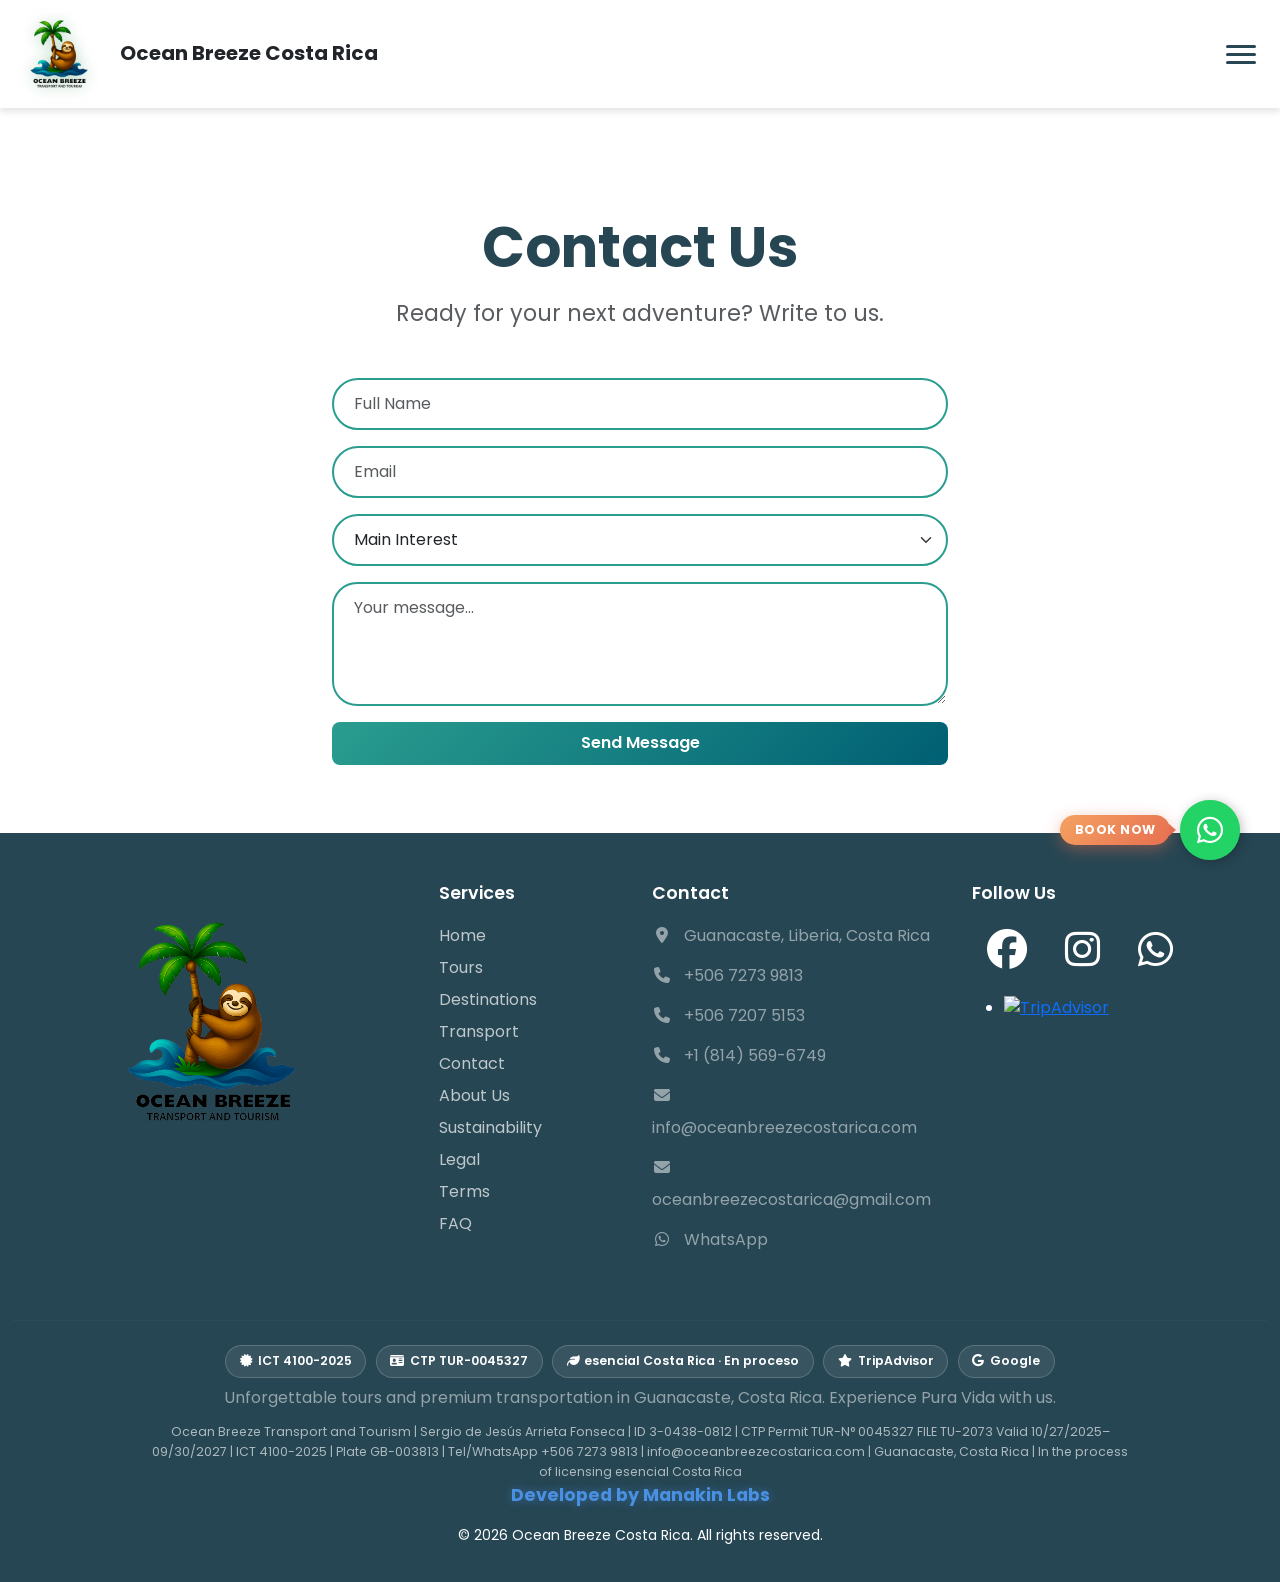
==== commit 1ff26d0c: "Comprobación Final" ====
--- a/Contacto.html
+++ b/Contacto.html
@@ -10,7 +10,7 @@
     <meta name="author" content="Ocean Breeze Costa Rica">
     <meta name="geo.region" content="CR-G">
     <meta name="geo.placename" content="Guanacaste, Costa Rica">
-    <link rel="canonical" href="https://oceanbreezecostarica.com/">
+    <link rel="canonical" href="https://oceanbreezecostarica.com/Contacto.html">
     <link rel="icon" type="image/x-icon" href="favicon.ico">
     <meta property="og:type" content="website">
     <meta property="og:locale" content="en_US">
@@ -18,12 +18,12 @@
     <meta property="og:site_name" content="Ocean Breeze Costa Rica">
     <meta property="og:title" content="Ocean Breeze Costa Rica | Private Tours & Transport in Guanacaste">
     <meta property="og:description" content="Private tours and 24/7 transfers in Guanacaste. Licensed CTP and ICT operator. Book beaches, Arenal, Monteverde and airport transport.">
-    <meta property="og:url" content="https://oceanbreezecostarica.com/">
-    <meta property="og:image" content="https://oceanbreezecostarica.com/images/Gemini_Generated_Image_md6ectmd6ectmd6e.webp">
+    <meta property="og:url" content="https://oceanbreezecostarica.com/Contacto.html">
+    <meta property="og:image" content="https://oceanbreezecostarica.com/images/Fondo-Principal.webp">
     <meta name="twitter:card" content="summary_large_image">
     <meta name="twitter:title" content="Ocean Breeze Costa Rica | Private Tours & Transport in Guanacaste">
     <meta name="twitter:description" content="Private tours and 24/7 transfers in Guanacaste, Costa Rica. Licensed CTP and ICT operator.">
-    <meta name="twitter:image" content="https://oceanbreezecostarica.com/images/Gemini_Generated_Image_md6ectmd6ectmd6e.webp">
+    <meta name="twitter:image" content="https://oceanbreezecostarica.com/images/Fondo-Principal.webp">
     <script type="application/ld+json">
     {
       "@context": "https://schema.org",
@@ -138,9 +138,9 @@
     <section class="py-5" id="contacto">
         <div class="container">
             <div class="text-center mb-5" data-aos="fade-down">
-                <h2 class="fw-bold mb-3">
+                <h1 class="fw-bold mb-3">
                     <span style="color: var(--dark-text);" data-translate="contact.title">Contact Us</span>
-                </h2>
+                </h1>
                 <p class="text-muted" data-translate="contact.subtitle">Ready for your next adventure? Write to us.</p>
             </div>
             <div class="row justify-content-center">
--- a/css/style.css
+++ b/css/style.css
@@ -1338,7 +1338,7 @@
     padding: 80px 0;
     margin-top: clamp(8rem, 13vh, 12.5rem);
 }
-.transport-section h2 {
+.transport-section h1 {
     font-size: 3.5rem;
     margin-bottom: 1rem;
 }
@@ -1631,7 +1631,7 @@
     margin-top: clamp(8rem, 13vh, 12.5rem);
 }
 
-#contacto h2 {
+#contacto h1 {
     font-size: 3.5rem;
     margin-bottom: 1rem;
 }
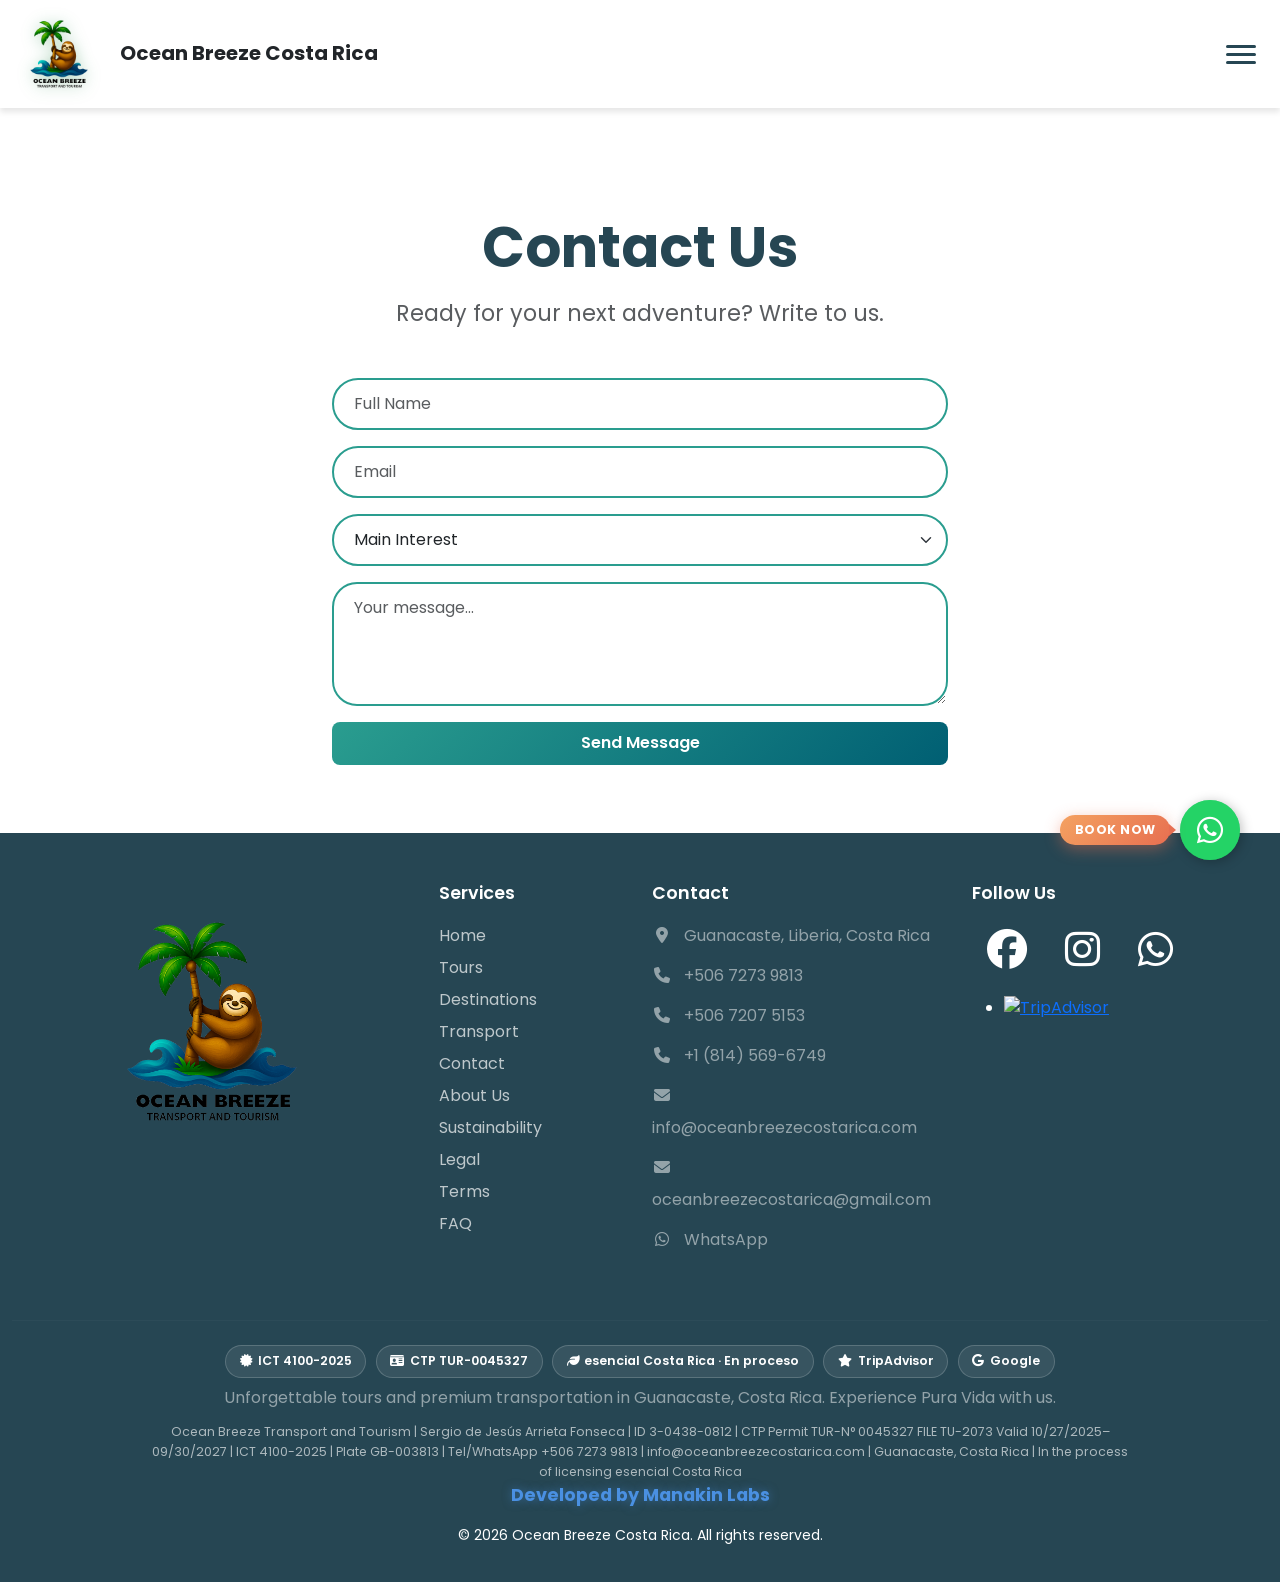
==== commit 6d1585cd: "Detalles" ====
--- a/Contacto.html
+++ b/Contacto.html
@@ -199,11 +199,11 @@
                 <div class="col-md-2 mb-4 mb-md-0 text-center text-md-start">
                     <h5 class="text-white mb-3" data-translate="footer.services">Services</h5>
                     <ul class="list-unstyled footer-links">
-                        <li><a href="#inicio" data-translate="nav.home">Home</a></li>
-                        <li><a href="#tours" data-translate="nav.tours">Tours</a></li>
-                        <li><a href="#destinos" data-translate="nav.destinations">Destinations</a></li>
-                        <li><a href="#transporte" data-translate="nav.transport">Transport</a></li>
-                        <li><a href="#contacto" data-translate="nav.contact">Contact</a></li>
+                        <li><a href="index.html#inicio" data-translate="nav.home">Home</a></li>
+                        <li><a href="index.html#tours" data-translate="nav.tours">Tours</a></li>
+                        <li><a href="index.html#destinos" data-translate="nav.destinations">Destinations</a></li>
+                        <li><a href="transporte.html" data-translate="nav.transport">Transport</a></li>
+                        <li><a href="contacto.html" data-translate="nav.contact">Contact</a></li>
                         <li><a href="nosotros.html" data-translate="nav.about">About Us</a></li>
                         <li><a href="sostenibilidad.html" data-translate="nav.sustainability">Sustainability</a></li>
                         <li><a href="legalidad.html" data-translate="nav.legal">Legal</a></li>
